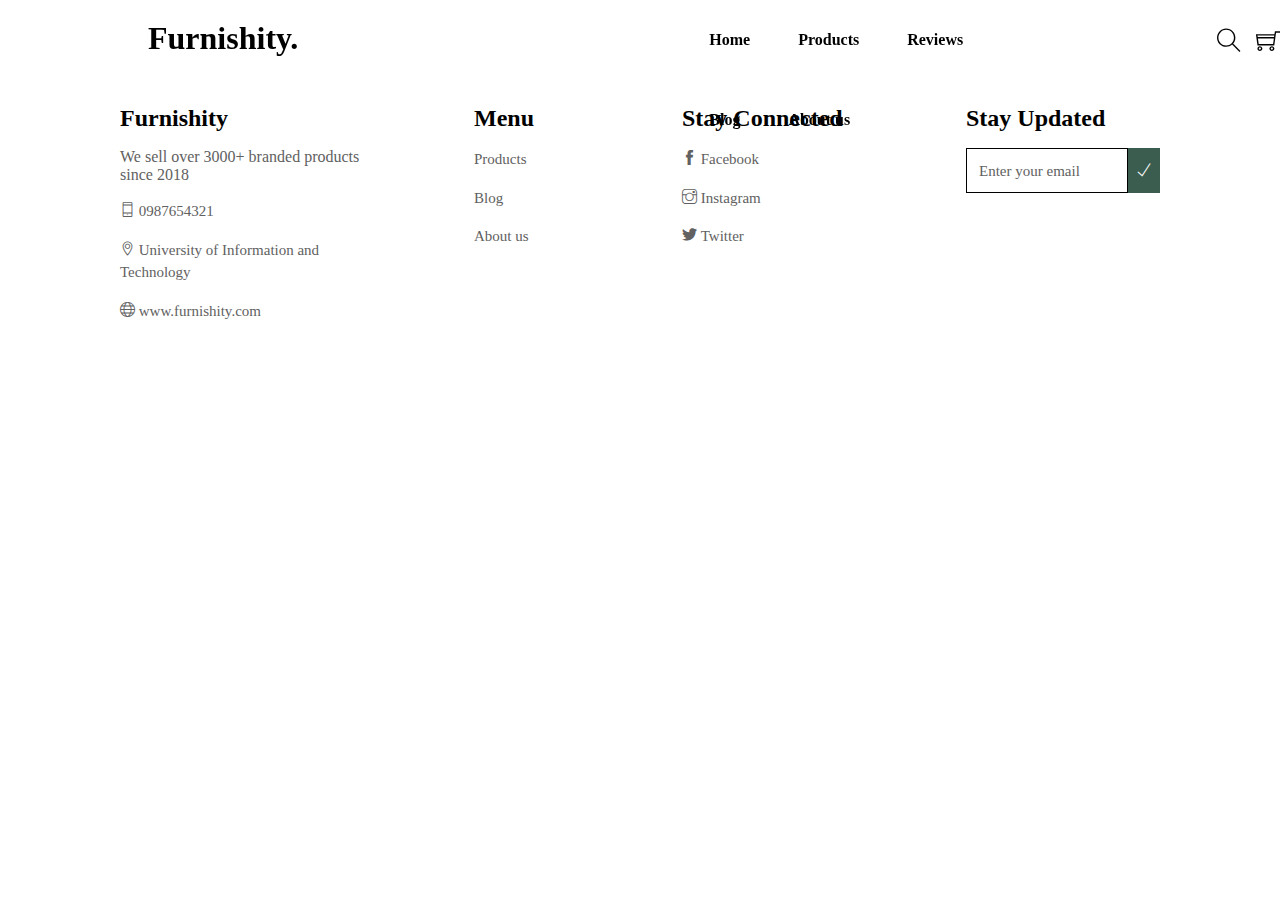
==== index.html @ e51a415f "init" ====
<!DOCTYPE html>
<html lang="en">
<head>
    <meta charset="UTF-8">
    <meta name="viewport" content="width=device-width, initial-scale=1.0">
    <link rel="stylesheet" href="style.css">
    <script src="./js/script.js"></script>
    <script src="./js/components.js"></script>
    <link rel="stylesheet" href="./assets/fonts/themify-icons/themify-icons.css">
    <title>IE104</title>
</head>
<body>  
    <script>addHeader()</script>
    <!-- <header>
        <div class="header-web">
            <h2 class="logo">Furnishity.</h2>
            <div class="navigation">
                <ul class="navigation-list">
                    <li id="home" onclick="CheckSectionDisplay(0)"><a href="#" >Home</a></li>
                    <li id="products" onclick="CheckSectionDisplay(1)"><a href="#">Products</a></li>
                    <li id="reviews" onclick="CheckSectionDisplay(2)"><a href="#" >Reviews</a></li>
                    <li id="blog" onclick="CheckSectionDisplay()"><a href="#" >Blog</a></li>
                    <li id="about us" onclick="CheckSectionDisplay(3)"><a href="#">About us</a></li>
                </ul>
            </div>
            <div class="button-search">
                <i class="button ti-search"></i>
            </div>
            <div class="button-cart">
                <i class="button ti-shopping-cart" id = "cart" onclick="CheckSectionDisplay(4)"></i>
            </div>
        </div>
    </header> -->

    <main>
        <section id="home-page">
            
        </section>

        <section id="products-page">
            <div class="background-img">
                <img src="./assets/Furniture_Photos/Background_Photos/Bedroom_Screen/Main_Photo/Bed.webp" alt="Bedroom">
            </div>
    
            <div class="lable">
                <p class="lable-text">CATEGORY</p>
                <div class="lable-source">
                    <a href="">BEDROOM</a>
                    <a href=""></a>
                </div>
                <div class="lable-sort-by">
                    <div class="lable-sort-by-title">
                        <p>Sort by:</p>
                    </div>
                    <ul>
                        <li>
                            <a href="">
                                Name: A-Z
                                <i class="ti-angle-down"></i>
                            </a>
                            <ul class="lable-subnav">
                                <li><a href="">Best Seller</a></li>
                                <li><a href="">Price: Low-High</a></li>
                                <li><a href="">Price: High-Low</a></li>
                            </ul>
                        </li>
                    </ul>
                </div>
            </div>
    
            <div class="product">
                <div class="vertical-navigation">
                    <ul id="product-category">
                        <li>
                            <a href="">
                                BEDROOM
                                <i class="ti-angle-down"></i>
                            </a>
                            <ul class="vertical-subnav">
                                <li><a href="">Beds</a></li>
                                <li><a href="">Nightstands & Dressers</a></li>
                                <li><a href="">Accent Tables</a></li>
                                <li><a href="">Chairs</a></li>
                                <li><a href="">Benches & Ottomans</a></li>
                            </ul>
                        </li>
                        <li>
                            <a href="">
                                LIVING ROOM
                                <i class="ti-angle-down"></i>
                            </a>
                            <ul class="vertical-subnav">
                                <li><a href="">Sofas</a></li>
                                <li><a href="">Sectionals</a></li>
                                <li><a href="">Accent Tables </a></li>
                                <li><a href="">Chairs</a></li>
                                <li><a href="">Benches & Ottomans</a></li>
                                <li><a href="">Offices</a></li>
                            </ul>
                        </li>
                        <li><a href="">DINING</a></li>
                    </ul>
                </div>
                
                <div class="product-bed">
                    <div class="product-1">
                        <img src="./assets/Furniture_Photos/Products_Photos/P0007/1.webp" alt="The Eldridge Bed" class="product-img">
                        <div class="product-intro">
                            <p class="product-name">The Eldridge Bed</p>
                            <p class="product-cost">$3,885</p>
                        </div>
                    </div>
                    <div class="product-1">
                        <img src="./assets/Furniture_Photos/Products_Photos/P0008/1.webp" alt="The Essex Bed" class="product-img">
                        <div class="product-intro">
                            <p class="product-name">The Essex Bed</p>
                            <p class="product-cost">$3,885</p>
                        </div>
                    </div>
                    <div class="product-1">
                        <img src="./assets/Furniture_Photos/Products_Photos/P0009/1.webp" alt="The Kent Bed" class="product-img">
                        <div class="product-intro">
                            <p class="product-name">The Kent Bed</p>
                            <p class="product-cost">$3,885</p>
                        </div>
                    </div>
    
                    <div class="product-1">
                        <img src="./assets/Furniture_Photos/Products_Photos/P0010/1.webp" alt="The Smith Bed" class="product-img">
                        <div class="product-intro">
                            <p class="product-name">The Smith Bed</p>
                            <p class="product-cost">$3,885</p>
                        </div>
                    </div>
                    <div class="product-1">
                        <img src="./assets/Furniture_Photos/Products_Photos/P0011/1.webp" alt="The Thompson Canopy Bed" class="product-img">
                        <div class="product-intro">
                            <p class="product-name">The Thompson Canopy Bed</p>
                            <p class="product-cost">$3,885</p>
                        </div>
                    </div>
                    <div class="product-1">
                        <img src="./assets/Furniture_Photos/Products_Photos/P0012/1.webp" alt="The Wythe Bed" class="product-img">
                        <div class="product-intro">
                            <p class="product-name">The Wythe Bed</p>
                            <p class="product-cost">$3,885</p>
                        </div>
                    </div>
                </div>
            </div>
    
            <div class="sample">
                <p class="sample-text">Get Inspired</p>
            </div>
            <div class="sample-bedroom">
                <img src="./assets/Furniture_Photos/Background_Photos/Bedroom_Screen/Inspired/1.webp" alt="Sample 1" class="sample-img1">
                <img src="./assets/Furniture_Photos/Background_Photos/Bedroom_Screen/Inspired/2.webp" alt="Sample 2" class="sample-img2">
                <img src="./assets/Furniture_Photos/Background_Photos/Bedroom_Screen/Inspired/3.webp" alt="Sample 3" class="sample-img3">
            </div>
        </section>

        <section id="product-detail-page">
            <div class="product-detail">
                <!-- <img class="back-icon" alt="" src="./assets/fonts/themify-icons/themify-icons.css/"/> -->
                <i class="ti-arrow-left"></i>
                <div class="breadcrumbs">
                  <div class="chair">Chair</div>
                  <div class="slash">/</div>
                  <div class="meryl-lounge-chair">Meryl Lounge Chair</div>
                </div>
                <b class="meryl-lounge-chair1">Meryl Lounge Chair</b>
                <div class="price">$149.99</div>
                <div class="ratings">
                  <!-- <img class="stars-icon" alt="" src="./public/stars.svg"/> -->
                    <i class="ti-star"></i>
                    <i class="ti-star"></i>
                    <i class="ti-star"></i>
                    <i class="ti-star"></i>

                  <div class="total-ratings">
                    <span>4.6 / 5.0</span>
                    <span class="span"> (556)</span>
                  </div>
                </div>
                <div class="product-image">
                  <!-- <div class="product-image-child"></div>
                  <div class="product-image-item"></div> -->
                  <img
                    class="big-image"
                    alt=""
                    src="./assets/Furniture_Photos/Products_Photos/P0019/5.webp"/>
                </div>
                
                <div class="detail-image">
                    <div class="img1">
                        <img class="img-child" src="./assets/Furniture_Photos/Products_Photos/P0019/1.webp" alt="">
                    </div>
                    <div class="img2">
                        <img class="img-child" src="./assets/Furniture_Photos/Products_Photos/P0019/2.webp" alt="">
                    </div>
                    <div class="img3">
                        <img class="img-child" src="./assets/Furniture_Photos/Products_Photos/P0019/3.webp" alt="">
                    </div>
                    <div class="img4">
                        <img class="img-child" src="./assets/Furniture_Photos/Products_Photos/P0019/4.webp" alt="">
                    </div>
                    <div class="img5">
                        <img class="img-child" src="./assets/Furniture_Photos/Products_Photos/P0019/4.webp" alt="">
                    </div>
                </div>

                <div class="preview">
                  <div class="picture-preview">
                    <span class="span1">/ </span>
                    <span class="span2">05</span>
                  </div>
                  <b class="b">01</b>
                </div>
                <div class="arrows">
                  <i class="ti-angle-left"></i>
          
                  <i class="ti-angle-right"></i>
                </div>
                <div class="the-gently-curved">
                  The gently curved lines accentuated by sewn details are kind to your
                  body and pleasant to look at. Also, there’s a tilt and height-adjusting
                  mechanism that’s built to outlast years of ups and downs.
                </div>
                <!-- <img
                  class="color-selection-icon"
                  alt=""
                  src="./public/color-selection.svg"/> -->
                <div class="quantity">
                  <i class="ti-minus"></i>
                  <div class="product-quantity">1</div>
                  <i class="ti-plus"></i>
                </div>
          
                <button class="button"  onclick="addtocart(this)">
                  <div class="addtocart">Add to Cart</div>
                </button>
          
                <div class="free-3-5-day">
                  <p class="sentence">Free 3-5 day shipping • Tool-free assembly • 30-day trial</p>

                  <div class="content">
                    <i class="ti-heart"></i> Add to wishlist 
                    <i class="ti-reload"></i> Add to Compare 
                    <div class="share">Share Product: 
                        <i class="ti-share"></i>
                        <i class="ti-twitter"></i>
                        <i class="ti-pinterest"></i>
                    </div>
                  </div>
                  <!-- <div class="detail-info">
                    <div class="warranty-highlights">
                        Warranty 
                        <br>
                        <br>
                        <br>
                        <br>
                        Highlights
                    </div>
                    <div class="info">
                        The product comes with a 12 month warranty against any manufacturing defects and <br> 
                        any other issues with the materials that have been used.
                    </div> -->
                </div>
                </div>

                

                <!-- <div class="product-thumbnails">
                  <div class="img1">
                    <div class="img1-child"></div>
                    <img class="img1-item" alt="" src="./assets/Furniture_Photos/Products_Photos/P0019/1.webp"/>
                  </div>

                  <div class="img2">
                    <div class="img3-child"></div>
                    <img class="img1-item" alt="" src="./assets/Furniture_Photos/Products_Photos/P0019/2.webp"/>
                  </div>
          
                  <div class="img3">
                    <div class="img3-child"></div>
                    <img class="img1-item" alt="" src="./assets/Furniture_Photos/Products_Photos/P0019/3.webp"/>
                  </div>
          
                  <div class="img4">
                    <div class="img3-child"></div>
                    <img class="img1-item" alt="" src="./assets/Furniture_Photos/Products_Photos/P0019/4.webp"/>
                  </div>
          
                  <div class="img5">
                    <div class="img3-child"></div>
                    <img
                      class="langfjaell-office-chair-with-a-icon"
                      alt=""
                      src="./assets/Furniture_Photos/Products_Photos/P0019/2.webp"/>
                  </div>
                </div> -->
              </div>
        </section>

        <section id="about-us-page">
            <div class="about-us-heading">
                <h1>
                    Inspiration Delivered
                </h1>
            </div>

            <div class="about-us-info">
                <p>
                    At Furnishity., we blend our love for classic, vintage, and classic styles with our passion for outstanding design. Our look exudes <br>
                    the essence of classic and retro, infusing a sense of  freshness into the nostalgia of bygone eras. Our designs marry classic <br>
                    influences with  beautiful lines, showcasing admiration for classic style. We adore spaces that embody <br>
                    timeless perfection and draw inspiration from the past - an era filled with individuality. We <br>
                    believe home should be a classic haven - a warm welcome, your favorite place to <br>
                    retreat, gather, and live to the fullest every day. <br>
                </p>
            </div>

            <div class="about-us-image">
                <img class="abs" src="./assets/Furniture_Photos/Background_Photos/Livingroom_Screen/Inspired/2.webp" alt="">
            </div>

            <div class="guarantee">
                <p><b>We guarantee product quality</b></p>
            </div>

            <div class="about-us-number">
                <div class="experience">
                    <div class="number">
                        <b>20+</b>
                    </div>
                    <p class="word">Your experience</p>
                </div>
                <div class="happy-client">
                    <div class="number">
                        <b>2101</b>
                    </div>
                    <p class="word">Happy client</p>
                </div>
                <div class="product-saled">
                    <div class="number">
                        <b>3000+</b>
                    </div>
                    <p class="word">Product saled</p>
                </div>
            </div>

            <div class="about-us-archive">
                <div class="other-info">
                    <i class="ti-cup"></i>
                    <div class="archive-word">
                        <p class="big-word">High quality</p>
                        <p class="small-word">Crafted from top materials</p>
                    </div>
                </div>
                <div class="other-info">
                    <i class="ti-check"></i>
                    <div class="archive-word">
                        <p class="big-word">Warranty protection</p>
                        <p class="small-word">Over 2 years</p>
                    </div>
                </div>
                <div class="other-info">
                    <i class="ti-truck"></i>
                    <div class="archive-word">
                        <p class="big-word">Free shipping</p>
                        <p class="small-word">Order over 150$</p>
                    </div>
                </div>
                <div class="other-info">
                    <i class="ti-headphone-alt"></i>
                    <div class="archive-word">
                        <p class="big-word">24/7 Support</p>
                        <p class="small-word">Dedicated support</p>
                    </div>
                </div>
            </div>

            <div class="leading-team">
                <div class="introduce">
                    <p><b>Meet our leading and strong team</b></p>
                </div>
            </div>

            <div class="members1">
                <div class="members-info">
                    <img class="members-image" src="./assets/Furniture_Photos/Products_Photos/P0001/1.webp" alt="">
                    <p class="members-name">Cristiano Ronaldo</p>
                    <p class="position">Goat</p>
                </div>
                <div class="members-info">
                    <img class="members-image" src="./assets/Furniture_Photos/Products_Photos/P0001/1.webp" alt="">
                    <p class="members-name">Lionel Messi</p>
                    <p class="position">Founder & CEO</p>
                </div>
                <div class="members-info">
                    <img class="members-image" src="./assets/Furniture_Photos/Products_Photos/P0001/1.webp" alt="">
                    <p class="members-name">Zlatan Ibrahimovic</p>
                    <p class="position">Founder & CEO</p>
                </div>
            </div>

            <div class="members2">
                <div class="members-info">
                    <img class="members-image" src="./assets/Furniture_Photos/Products_Photos/P0001/1.webp" alt="">
                    <p class="members-name">Paul Pogba</p>
                    <p class="position">Founder & CEO</p>
                </div>
                <div class="members-info">
                    <img class="members-image" src="./assets/Furniture_Photos/Products_Photos/P0001/1.webp" alt="">
                    <p class="members-name">Kevin De Bruyne</p>
                    <p class="position">Founder & CEO</p>
                </div>
                <div class="members-info">
                    <img class="members-image" src="./assets/Furniture_Photos/Products_Photos/P0001/1.webp" alt="">
                    <p class="members-name">Kylian Mbappe</p>
                    <p class="position">Founder & CEO</p>
                </div>
            </div>

        </section>

        <section id="cart-page">
            <div class="cart-content">
                <div class="cart-title">Cart Items</div>

                <div class="cart-products">
                        <!-- <div class="cart-headings">
                            <div class="product-detail-heading">Product</div>
                            <div class="product-total-headings">
                                <div class="product-price-heading">Price</div>
                                <div class="product-quantity-heading">Quantity</div>
                                <div class="product-total-heading">Total</div>
                            </div>
                        </div> -->

                        <!-- item 1 -->
                        <!-- <div class="cart-product">
                            <div class="product-detail">
                                <img src="./img/0000_00532_b.jpg" alt="" class="product-image">
                                <div>
                                    <p class="product-name">The Vestry Tables</p>
                                    <p class="product-status">Remove</p>
                                </div>
                            </div>

                            <div class="product-total">
                                <div class="product-price">$1775</div>
                                <div class="product-quantity">1</div>
                                <div class="product-total-price">$1775</div>
                            </div>
                        </div> -->

                        <!-- item 2 -->
                        <!-- <div class="cart-product">
                            <div class="product-detail">
                                <img src="./img/0006_06797_b.jpg" alt="" class="product-image">
                                <div>
                                    <p class="product-name">The Vestry Tables</p>
                                    <p class="product-status">Remove</p>
                                </div>
                            </div>

                            <div class="product-total">
                                <div class="product-price">$2109</div>
                                <div class="product-quantity">4</div>
                                <div class="product-total-price">$2109</div>
                            </div>
                        </div> -->

                        <!-- item 3 -->
                        <!-- <div class="cart-product">
                            <div class="product-detail">
                                <img src="./img/AQUA1_43502_checkin_2020-10-23-8-52NVGEHEXUkc.jpg" alt="" class="product-image">
                                <div>
                                    <p class="product-name">The Vestry Tables</p>
                                    <p class="product-status">Remove</p>
                                </div>
                            </div>

                            <div class="product-total">
                                <div class="product-price">$2222</div>
                                <div class="product-quantity">2</div>
                                <div class="product-total-price">$2222</div>
                            </div>
                        </div> -->

                    <!-- <div class="cart-sub-total">
                        <div class="sub-total">
                            <div class="sub-total-title">Sub-total</div>
                            <div class="sub-total-price">$1775</div>
                            <div class="sub-total-note">Tax and shipping will be calculated later</div>
                        </div>

                        <div class="check-out-button" >
                            <button onclick="CheckSectionDisplay(5)"><span></span>Check-out</button>
                        </div>
                    </div> -->
                </div>
            </div>
        </section>

        <section id="billing-detail-page">
            <div class="billing-detail-content">
                <div class="billing-detail-title">Billing Details</div> 
                <div class="shipment">
                    <div class="customer-information">
                        <div class="info-textfield info-first-name">
                            <label>First name: </label><br>
                            <input type="text"><br>
                        </div>
                        
                        <div class="info-textfield info-last-name">
                            <label>Last name:</label><br>
                            <input type="text"><br>
                        </div>

                        <div class="info-textfield info-address">
                            <label>Street Address:</label><br>
                            <input type="text"><br>
                        </div>

                        <div class="info-textfield info-apartment">
                            <label>Apartment:</label><br>
                            <input type="text"><br>
                        </div>

                        <div class="info-textfield info-city">
                            <label>Town/City:</label><br>
                            <input type="text"><br>
                        </div>

                        <div class="info-textfield info-phone-number">
                            <label>Phone Number:</label><br>
                            <input required="" type="text" id="numbers" name="text" autocomplete="off" class = "input" oninput="onPhoneNumberInput()"><br>
                            <span id="numbers-message"></span>
                        </div>

                        <div class="info-textfield info-email">
                            <label>Email:</label><br>
                            <input required="" type="text" id="email" name="text" autocomplete="off" class = "input" oninput="onEmailInput()"><br>
                            <span id="email-message"></span>
                        </div>

                        <div class="save-info-checkbox">
                            <input type="checkbox">
                            <label>Save this information for faster check-out next time</label><br>
                        </div>
                    </div>

                    <div class="shipment-information">
                        <div class="shipment-products">
                            <div class="shipment-product">
                                <img src="./img/0000_00532_b.jpg" alt="" class="shipment-product-image">
                                <p class="shipment-product-name">The Vestry Tables</p>
                                <div class="shipment-product-price">$1775</div>
                            </div>
                        </div>

                        <div class="shipment-price">
                            <div class="shipment-subtotal">
                                <div class="shipment-title shipment-subtotal-title">Subtotal:</div>
                                <div class="shipment-price shipment-subtotal-price">$1775</div>
                            </div>

                            <div class="shipment-shipping">
                                <div class="shipment-title shipment-subtotal-title">Shipping:</div>
                                <div class="shipment-price shipment-subtotal-price">Free</div>
                            </div>

                            <div class="shipment-total">
                                <div class="shipment-title shipment-subtotal-title">Total:</div>
                                <div class="shipment-price shipment-subtotal-price">$1775</div>
                            </div>
                        </div>

                        <div class="payment-methods">
                            <input type="radio" name="payment" style="margin-right: 10px;">
                            <label>Bank</label><br>
                            
                            <input type="radio" name="payment" style="margin-right: 10px;">
                            <label>Cash on delivery</label><br>
                        </div>

                        <div class="voucher">
                            <input type="text" placeholder="Coupon Code" class="voucher-input">
                            <div class="voucher-button">
                                <button>Apply Coupon</button>
                            </div>
                        </div>

                        <div class="place-order-button">
                            <button>Place order</button>
                        </div>

                        <div class="back-to-cart-button">
                            <button>Apply Coupon</button>
                        </div>
                    </div>
                </div>  
            </div>
        </section>
    </main>

    <section id="shop-all">
        <div class="background-image">
            <img src="./assets/Furniture_Photos/Background_Photos/All_Product/Main_Photo/Product.png" alt="Backround image">
        </div>

        <div class="cate-product">
            <div class="cate-prd">
                <img src="./assets/Furniture_Photos/Background_Photos/All_Product/Main_Photo/livingroom.png" alt="Living room" class="wall-img">
                <div class="cate-product-title">
                    <h3 class="cate-name">Living Room</h3>
                    <p class="button-shop">Shop Sofas</p>
                </div>
            </div>

            <div class="cate-prd">
                <img src="./assets/Furniture_Photos/Background_Photos/All_Product/Main_Photo/bedroom.png" alt="Bedroom" class="wall-img">
                <div class="cate-product-title">
                    <h3 class="cate-name">Bedroom</h3>
                    <p class="button-shop">Shop Beds</p>
                </div>
            </div>

            <div class="cate-prd">
                <img src="./assets/Furniture_Photos/Background_Photos/All_Product/Main_Photo/dining.png" alt="Dining room" class="wall-img">
                <div class="cate-product-title">
                    <h3 class="cate-name">Dining Room</h3>
                    <p class="button-shop">Shop Dining</p>
                </div>
            </div>
        </div>
    </section>

    
    <script>addFooter()</script>
    <!-- <footer>
        <div class="footer-web">
            <div class="footer-row">
                <div class="footer-part a">
                    <h2>Furnishity</h2>
                    <p>We sell over 3000+ branded products since 2018</p>
                    <ul class="footer-a">
                        <li>
                            <a href="">
                                <i class="ti-mobile"></i>
                                0987654321
                            </a>
                        </li>
                        <li>
                            <a href="">
                                <i class="ti-location-pin"></i>
                                University of Information and Technology
                            </a>
                        </li>
                        <li>
                            <a href="">
                                <i class="ti-world"></i>
                                www.furnishity.com
                            </a>
                        </li>
                    </ul>
                </div>
    
                <div class="footer-part b">
                    <h2>Menu</h2>
                    <ul class="footer-b">
                        <li>
                            <a href="">
                                Products
                            </a>
                        </li>
                        <li>
                            <a href="">
                                Blog
                            </a>
                        </li>
                        <li>
                            <a href="">
                                About us
                            </a>
                        </li>
                    </ul>
                </div>
    
                <div class="footer-part c">
                    <h2>Stay Connected</h2>
                    <ul class="footer-a">
                        <li>
                            <a href="">
                                <i class="ti-facebook"></i>
                                Facebook
                            </a>
                        </li>
                        <li>
                            <a href="">
                                <i class="ti-instagram"></i>
                                Instagram
                            </a>
                        </li>
                        <li>
                            <a href="">
                                <i class="ti-twitter-alt"></i>
                                Twitter
                            </a>
                        </li>
                    </ul>
                </div>
    
                <div class="footer-part d">
                    <h2>Stay Updated</h2>
                    <ul>
                        <li>
                            <a href="">Enter your email</a>
                        </li>
                        <i class="ti-check"></i>
                    </ul>
                </div>
            </div>
        </div>
    </footer> -->
</body>
</html>
---- style.css ----
/* reset CSS */
*{
    padding: 0;
    margin: 0;
    box-sizing: border-box;
}

/* Start: Header */
.header-web {
    width: 100%;
    height: 81px;
    position: fixed;
    top: 0;
    left: 0;
    right: 0;
    z-index: 1;
    background-color: rgba(255, 255, 255, 0.55);
    display: flex;
}

.logo {
    font-size: 32px;
    line-height: 39px;
    padding: 19px 0 0 148px;;
    font-family: inter;
}

.navigation-list {
    display: inline-block;
    padding-left: 411px;
}

.navigation-list > li {
    display: inline-block;
}

.navigation-list li {
    position: relative;
    margin: 31px 44px 31px 0; 
}

.navigation-list li a {
    text-decoration: none;
    font-size: 16px;
    line-height: 16px;
    color: #000;
    font-family: inter;
    font-weight: bolder;
}

.navigation-list li a::after {
    content: "";
    position: absolute;
    background-color: #F9BF29;
    height: 4px;
    width: 0;
    left: 0;
    bottom: -10px;
    transition: 0.5s;
}
.navigation-list li a:hover::after{
    width: 100%;
}
.navigation-list li:hover a{
    color: #231010;
}

.button {
    font-weight: bolder;
    font-size: 24px;
}

.button.ti-search {
    margin-left: 134px;
    line-height: 81px;
    cursor: pointer;
}

.button.ti-shopping-cart {
    margin-left: 15px;
    line-height: 81px;
    cursor: pointer;
}

.header .button:hover {
    cursor: pointer;
}

/* End: Header */

/* Start: Product page */
.background-img  img {
    width: 100%;
    height: 737px;
}

.lable {
    padding-left: 177px;
    padding-right:178px;
    display: flex;
}

.lable .lable-text {
    font-weight: bold;
    padding: 45px 0 33px 0;
    line-height: 34px;
    color: black;
    font-size: 28px;
}

.lable .lable-source {
    padding: 45px 0 33px 196px;
}

.lable .lable-source > a {
    font-weight: bold;
    line-height: 34px;
    color: black;
    font-size: 28px;
    text-decoration: none;
}
    
.lable-sort-by {
    display: inline-flex;
}

.lable .lable-sort-by {
    padding-top: 45px;
    padding-bottom: 33px;
    padding-left: 418px;
}

.lable-sort-by .lable-sort-by-title > p {
    font-size: 20px;
    color: black;
    line-height: 24px;
    width: 79px;
    padding-top: 5px;
}

.lable-sort-by .ti-angle-down {
    padding-left: 39px;
}

.lable-sort-by > ul {
    list-style-type: none;
    margin: 0;
    background-color: white;
}

.lable-sort-by > ul > li {
    border: 1px solid #555;
    width: 188px;
    height: 38px;
}

.lable-sort-by > ul > li > a {
    display: block;
    font-size: 20px;
    line-height: 38px;
    text-decoration: none;
    padding-left: 12px;
    color: black;
}

.lable-subnav {
    list-style-type: none;
    background-color: #f4f4f4;
    position: absolute;
    width: 188px;
    display: none;
}

.lable-sort-by li:hover .lable-subnav {
    display: block;
}

.lable-subnav li:hover a {
    color: #000;
    background-color: #ccc;
}

.lable-subnav li a{
    display: block;
}

.lable-subnav a {
    color: #000;
    text-decoration: none;
    font-size: 20px;
    line-height: 24px;
    padding-left: 12px;
}

.product {
    display: flex;
    padding-left: 177px;
}

#product-category {
    list-style-type: none;
    margin: 0;
    padding: 0;
    background-color: white;
    width: 318px;
}

#product-category > li {
    border-bottom: 1px solid #555;
}

#product-category > li > a {
    display: block;
    font-size: 28px;
    height: 60px;
    line-height: 60px;
    text-decoration: none;
    padding-left: 24px;
    color: black;
}

#product-category .ti-angle-down {
    float: right;
    padding-right: 22px;
    line-height: 60px;
}

.product-bed {
    padding-left: 30px;
}

.product-1 {
    float: left;
    padding: 0 5px 0 5px;
}

.product-img {
    width: 269px;
    height: 175px;
}

.product-intro {
    text-align: center;
}

.product-name {
    font-size: 18px;
    line-height: 22px;
    padding: 6px 0 6px, 0;
}

.product-cost {
    font-size: 18px;
    line-height: 22px;
    font-weight: bold;
}

.vertical-subnav {
    background-color: #f4f4f4;
    list-style-type: none;
    background-color: #f4f4f4;
    position: relative;
    width: 318px;
    border-top: 1px solid #555;
    border-right: 1px solid #555;
    border-left: 1px solid #555;
    display: none;
}

.vertical-subnav > li > a {
    display: block;
}

.vertical-subnav a {
    font-size: 23px;
    color: #000;
    text-decoration: none;
    line-height: 50px;
    padding-left: 60px;
}

#product-category li:hover .vertical-subnav {
    display: block;
}

.vertical-subnav li:hover a {
    color: #000;
    background-color: #ccc;
}

.sample-text {
    font-size: 34px;
    line-height: 39px;
    font-family: Ruluko;
    padding: 79px 0 28px 0;
    text-align: center;
}   

.sample-bedroom {
    display: inline-flex;
}

.sample-img1, .sample-img2,  .sample-img3 {
    width: 33.30%;
    height: 100%;
}
/* End: Product page */

/* Start: Cart page */
#cart-page {
    height: 100%;
    background-color: white;
    margin-bottom: 20px;
}

#cart-page .cart-title{
    font-size: 48px;
    text-align: center;
    padding: 75px 0px;
}

#cart-page .cart-products{
    margin: 0 16%;
}

#cart-page .cart-products .cart-headings{
    display: flex;
    flex-direction: row;
    padding-bottom: 20px;
    font-size: 24px;
    border-bottom-style: solid;
    border-width: 2px;
}

#cart-page .cart-headings .product-detail-heading{
    width: 60%;
}

#cart-page .cart-headings .product-total-headings{
    display: flex;
    flex-direction: row;
}

#cart-page .product-total-headings .product-price-heading,
#cart-page .product-total-headings .product-quantity-heading,
#cart-page .product-total-headings .product-total-heading{
    width: 120px;
    text-align: center;
}

#cart-page .cart-products .cart-product{
    display: flex;
    flex-direction: row;
    padding: 32px 0;
    border-bottom-style: solid;
    border-width: 1px;
}

#cart-page .cart-product .product-detail{
    width: 60%;
    display: flex;
    flex-direction: row;
}

#cart-page .cart-product .product-image{
    height: 80px;
    width: 120px;
    border-radius: 12px;
    margin-right: 20px;
}

#cart-page .cart-product .product-name{
    font-size: 24px;
    font-weight: bold;
    padding-bottom: 12px;
}

#cart-page .cart-product .product-status{
    font-size: 16px;
    text-decoration: underline;
    color: #2c5c42;
}

#cart-page .cart-product .product-total{
    display: flex;
    flex-direction: row;
}

#cart-page .product-total .product-price,
#cart-page .product-total .product-quantity,
#cart-page .product-total .product-total-price{
    width: 120px;
    margin: auto 0px;
    text-align: center;
}

#cart-page .cart-products .cart-sub-total{
    margin-top: 40px;
    margin-left: 60%;
    display: flex;
    flex-direction: row;
}

#cart-page .cart-sub-total .sub-total-title, 
#cart-page .cart-sub-total .sub-total-price{
    display: inline-block;
    flex-direction: row;
    padding-right: 80px;
    padding-bottom: 20px;
    font-weight: 600;
}

#cart-page .cart-sub-total .sub-total-note{
    font-style: italic;
    width: 140px;
    opacity: 0.4;
}
#cart-page .cart-sub-total .check-out-button {
    position: relative;
    display: inline-block;
}
#cart-page .cart-sub-total .check-out-button button{
    
    width: 180px;
    padding: 15px 0;
    text-align: center;
    margin: 20px 10px;
    background: transparent;
    font-weight: 800;
    border-radius: 25px;
    border: 2px solid #9ccf93;
    cursor: pointer;
    position: relative;
    overflow: hidden ;
    z-index: 0;
}
#cart-page .cart-sub-total .check-out-button button span{
    background: #9ccf93 ;
    height: 100%;
    width: 0;
    border-radius: 25px;
    position: absolute;
    left: 0;
    bottom: 0;
    z-index: -1;
    transition: 0.3s;
}
#cart-page .cart-sub-total .check-out-button button:hover span{
    width: 100%;
}
#cart-page .cart-sub-total .check-out-button button:hover {
    border: 2px solid #fff;
}
/* End: Cart page */

/* Start: Billing detail page */
#billing-detail-page {
    height: 100%;
    background-color: white;
    margin-bottom: 20px;
}

#billing-detail-page .billing-detail-title{
    font-size: 48px;
    text-align: center;
    padding: 75px 0px;
}

#billing-detail-page .shipment{
    height: 100%;
    margin: 0 16%;
    display: flex;
}

#billing-detail-page .customer-information{
    width: 50%;
}

#billing-detail-page .customer-information .info-textfield{
    margin-bottom: 20px;
}

#billing-detail-page .customer-information .info-textfield label{
    color: #000;
    opacity: 0.5;
}

#billing-detail-page .customer-information .info-textfield input{
    width: 100%;
    background-color: #f5f5f5;
    height: 32px;
    margin-top: 4px;
}

#billing-detail-page .customer-information .save-info-checkbox{
    height: 40px;
}

#billing-detail-page .customer-information .save-info-checkbox input{
    margin-right: 10px;
}

#billing-detail-page .customer-information .save-info-checkbox label{
    margin: auto 0;
}

#billing-detail-page .shipment-information{
    width: 50%;
    display: inline-block;
    margin-left: 200px;
}

#billing-detail-page .shipment-information .shipment-products{

}

#billing-detail-page .shipment-information .shipment-product{
    display: flex;
    flex-direction: row;
    padding: 20px 0;
    /* border-bottom-style: solid;
    border-width: 1px; */
}

#billing-detail-page .shipment-product .shipment-product-image{
    margin-right: 20px;
}

#billing-detail-page .shipment-product .shipment-product-name{
    margin: auto 0;
    width: 60%;
}

#billing-detail-page .shipment-product .shipment-product-price{
    width: 100%;
    text-align: right;
    margin: auto 0;
}

#billing-detail-page .shipment-product .shipment-product-image{
    height: 50px;
    border-radius: 12px;
}

#billing-detail-page .shipment-information .shipment-price{
    
}

#billing-detail-page .shipment-price .shipment-subtotal,
#billing-detail-page .shipment-price .shipment-shipping,
#billing-detail-page .shipment-price .shipment-total{
    display: flex;
    padding: 10px 0;
}

#billing-detail-page .shipment-price .shipment-shipping{
    border-top-style: solid;
    border-bottom-style: solid;
    border-width: 1px;
}

#billing-detail-page .shipment-price .shipment-title{
}

#billing-detail-page .shipment-price .shipment-price{
    width: 100%;
    text-align: right;
}

#billing-detail-page .shipment-information .payment-methods{
    margin-top: 20px;
}

#billing-detail-page .shipment-information .voucher{
    display: flex;
    width: 100%;
    margin-top: 20px;
}

#billing-detail-page .voucher .voucher-input{
    margin-right: 20px;
    border-radius: 12px;
    padding-left: 10px;
    width: 50%;
    font-size: 20px;
}

#billing-detail-page .voucher .voucher-button{
}

#billing-detail-page .voucher .voucher-button button{
    background-color: #93cfa4;
    padding: 8px 20px;
    font-weight: 800;
    border-radius: 12px;
    font-size: 16px;
    width: 100%;
}

#billing-detail-page .place-order-button button,
#billing-detail-page .back-to-cart-button button{
    width: 40%;
    background-color: #93cfa4;
    padding: 10px 16px;
    font-weight: 800;
    border-radius: 12px;
    margin-top: 24px;
}

/* End: Billing detail page */

/* Start: Shop all */
.cate-product {
    padding-left: 141px;
    padding-top: 56px;
}

.cate-prd {
    margin-right: 38px;
    display: inline-block;
    padding-bottom: 46px;
  }
  
.wall-img {
    width: 605px;
    height: 340px;
}

.cate-product-title {
    display: flex;
    justify-content: space-between;
    padding-top: 25px;
}

.cate-name {
    font-size: 26px;
    line-height: 56px;
}

.button-shop {
    font-size: 18px;
    line-height: 24px;
    padding: 16px 48px;
    border: 1px solid black;
    border-radius: 1cap;
}

.button-shop:hover {
    cursor: pointer;
    background-color: #FFE3DA;
}
/* End: Shop all */

/* Start: Product detail page */

#product-detail-page .ti-arrow-left {
    position: absolute;
    top: 118px;
    left: 100px;
    width: 24px;
    height: 24px;
    overflow: hidden;
  }
  
#product-detail-page .chair,
#product-detail-page .slash {
    position: relative;
}
  
#product-detail-page .chair {
    line-height: 16px;
    font-weight: 500;
    opacity: 0.4;
}
  
#product-detail-page .slash {
    font-weight: 100;
}
  
#product-detail-page .meryl-lounge-chair {
    position: relative;
    line-height: 16px;
    font-weight: 500;
    display: inline-block;
    width: 430px;
    flex-shrink: 0;
}
  
#product-detail-page .breadcrumbs {
    top: 179px;
    display: flex;
    flex-direction: row;
    align-items: center;
    justify-content: flex-start;
    gap: 8px;
    font-size: var(14px);
}
  
#product-detail-page .breadcrumbs,
#product-detail-page .price,
#product-detail-page .meryl-lounge-chair1 {
    position: absolute;
    left: 100px;
}
  
#product-detail-page .meryl-lounge-chair1 {
    top: 246px;
    font-size: 44px;
    line-height: 56px;
}
  
#product-detail-page .price {
    top: 344px;
    font-size: var(24px);
    letter-spacing: 0.15px;
    line-height: 32px;
    font-weight: 100;
    padding-top: 5px;
}
  
#product-detail-page .ti-star {
    position: relative;
    width: 16px;
    height: 14px;
    color: yellow;
}
  
#product-detail-page .span {
    color: var(#a2a3b1);
}

#product-detail-page .total-ratings {
    position: relative;
    line-height: 24px;
    padding-top: 5px;
}
  
#product-detail-page .ratings {
    position: absolute;
    top: 348px;
    left: 338px;
    display: flex;
    flex-direction: row;
    align-items: center;
    justify-content: flex-start;
    gap: 12px;
}
  
/* #product-detail-page .product-image-child {
    position: absolute;
    top: 322.19px;
    left: 532.52px;
    border-radius: 90px;
    background-color: #c4c4c4;
    filter: blur(124px);
    width: 105.6px;
    height: 245.12px;
    transform: rotate(80.16deg);
    transform-origin: 0 0;
    opacity: 0.3;
} */
  
#product-detail-page .product-image-item {
    position: absolute;
    top: 85px;
    left: 397.3px;
    background: linear-gradient(-89.74deg, #4b8785 54.17%, rgba(75, 135, 133, 0));
    width: 432.7px;
    height: 250px;
    opacity: 0.1;
}
  
#product-detail-page .product-image {
    position: absolute;
    top: 302px;
    left: 604px;
    width: 844px;
    height: 469.5px
}
  
#product-detail-page .span1 {
    font-weight: 100
}
  
#product-detail-page .span2 {
    font-weight: 500
}
  
#product-detail-page .picture-preview {
    top: 9px;
    left: 44px;
    letter-spacing: 0.15px;
    line-height: 32px;
}
  
#product-detail-page .b,
#product-detail-page .picture-preview,
#product-detail-page .preview {
    position: absolute;
}
  
#product-detail-page .b {
    top: 0;
    left: 0;
    font-size: var(32px);
    line-height: 44px;
    color: var(#17183b);
    padding-top: 2px;
}
  
#product-detail-page .preview {
    top: 155px;
    left: 1268px;
    width: 90px;
    height: 44px;
    font-size: var(24px);
    color: var(#a2a3b1)
}
#product-detail-page .ti-angle-right, 
#product-detail-page .ti-angle-right {
    position: relative;
    width: 24px;
    height: 24px;
    overflow: hidden;
    flex-shrink: 0;
}
  
#product-detail-page .arrows {
    position: absolute;
    top: 212px;
    left: 1248px;
    display: flex;
    flex-direction: row;
    align-items: flex-start;
    justify-content: flex-start;
    gap: 80px;
}
  
/* #product-detail-page .left-right-button {
    border: none;
    background-color: transparent;
} */
  
/* #product-detail-page .left-right-button:hover {
    background-color: gray;
} */
  
#product-detail-page .the-gently-curved {
    position: absolute;
    top: 422px;
    left: 100px;
    line-height: 24px;
    display: inline-block;
    width: 440px;
}
/* #product-detail-page .color-selection-icon {
    position: absolute;
    top: 542px;
    left: 100px;
    width: 132px;
    height: 28px;

} */
  
#product-detail-page .product-quantity {
    position: relative;
    letter-spacing: 0.02em;
    line-height: 24px;
    font-weight: 300;

}
  
#product-detail-page .quantity {
    position: absolute;
    top: 611px;
    left: 100px;
    border-radius: var(4px);
    border: 1px solid var(#a2a3b1);
    box-sizing: border-box;
    height: 52px;
    display: flex;
    flex-direction: row;
    align-items: center;
    justify-content: flex-start;
    padding: 16px;
    gap: 40px;
    font-size: 20px;
  
}

#product-detail-page .ti-minus,
#product-detail-page .ti-plus {
    position: relative;
    width: 20px;
    height: 20px;
    overflow: hidden;
    flex-shrink: 0;
  
}
  
/* #product-detail-page .plus-minus-button {
    border: none;
    background-color: transparent;
  
} */
  
/* #product-detail-page .plus-minus-button:hover {
    background-color: gray
  
} */
  
#product-detail-page .addtocart {
    position: relative;
    letter-spacing: 0.1px;
    line-height: 20px;
    font-weight: 500;
    border: none;
    background-color: transparent;
}
  
#product-detail-page .button {
    position: absolute;
    top: 611px;
    left: 305px;
    border-radius: var(4px);
    background-color: var(#3aa39f);
    height: 52px;
    display: flex;
    flex-direction: row;
    align-items: center;
    justify-content: center;
    padding: 18px 40px;
    box-sizing: border-box;
    gap: 16px;
    color: var(#fff);
}
  
#product-detail-page .button:hover {
    background-color: #36817f
}
  
#product-detail-page .free-3-5-day {
    position: absolute;
    top: 709px;
    left: 100px;
    line-height: 24px;
    display: inline-block;
    width: 466px;
}

#product-detail-page .sentence {
    padding-bottom: 100px;
}

#product-detail-page .content {
    position: absolute;
    display: flex;
}

#product-detail-page .ti-reload,
#product-detail-page .ti-heart {
    padding-right: 10px;
    padding-top: 3px;
}

#product-detail-page .ti-reload {
    padding-left: 24px;
}

#product-detail-page .share {
    padding-left: 24px;
}

#product-detail-page .ti-twitter {
    padding-left: 5px;
}

#product-detail-page .ti-printerest {
    padding-left: 5px;
}

#product-detail-page .detai-info {
    display: flex;
    position: absolute;
}

#product-detail-page .big-image {
    position: absolute;
    top: 0;
    left: 0;
    width: 844px;
    height: 461px;
    object-fit: cover;
    mix-blend-mode: darken;
    padding-bottom: 20px;
}

#product-detail-page .detail-image {
    top: 761px;
    left: 665px;
    width: 800px;
    position: relative;
    display: flex;
}
#product-detail-page .img4,
#product-detail-page .img3,
#product-detail-page .img2,
#product-detail-page .img1 {
    display: block;
    
}

#product-detail-page .img-child {
    height: 104px;
    width: 120px;
    margin: 10px 12PX;
    border: 1px solid #000;
}

#product-detail-page .product-detail {
    position: relative;
    background-color: var(#fff);
    width: 100%;
    height: 923px;
    overflow: hidden;
    text-align: left;
    font-size: var(16px);
    color: var(#17183b);
    font-family: var(Inter);
}
/* End: Product detail page */

/* Start: About us page */
#about-us-page .about-us-heading {
    text-align: center;
    font-size: 30px;
    padding-bottom: 20px;
    padding-top: 75px;
}

#about-us-page .about-us-info {
    text-align: center;
    font-size: 20px;
    font-style: italic;
    padding: 10px;
}

#about-us-page .about-us-image {
    text-align: center;
}

#about-us-page .abs {
    width: 100%;
    padding-bottom: 15px;
}

#about-us-page .guarantee {
    text-align: center;
    font-size: 45px;
    padding-bottom: 20px;
}

#about-us-page .about-us-number {
    text-align: center;
    display: flex;
    padding-left: 570px;
}

#about-us-page .experience {
    text-align: center;
    padding-right: 50px;
}

#about-us-page .happy-client {
    text-align: center;
    padding-right: 50px;
}

#about-us-page .product-saled {
    text-align: center;
}

#about-us-page .number {
    font-size: 25px;
    font-family: cursive;
    padding-bottom: 20px;
}

#about-us-page .word {
    font-size: 15px;
    font-family: Arial, Helvetica, sans-serif;
    opacity: 50%;
}

#about-us-page .about-us-archive {
    text-align: center;
    display: flex;
    padding-left: 160px;
    padding-top: 60px;
}

#about-us-page .ti-headphone-alt,
#about-us-page .ti-check,
#about-us-page .ti-truck,
#about-us-page .ti-cup {
    font-size: 50px;
    padding-right: 10px;
}

#about-us-page .archive-word {
    padding-top: 5px;
}
#about-us-page .big-word {
    font-size: 20px;
    font-family: Arial, Helvetica, sans-serif;
    padding-bottom: 5px;
}

#about-us-page .small-word {
    font-size: 15px;
    font-family: Arial, Helvetica, sans-serif;
    opacity: 50%;
}

#about-us-page .other-info {
    display: flex;
    padding-left: 50px;
    padding-right: 50px;
}

#about-us-page .introduce {
    text-align: center;
    font-size: 45px;
    padding-bottom: 20px;
    padding-top: 50px;
}

#about-us-page .members2,
#about-us-page .members1 {
    display: flex;
    text-align: center;
    padding-left: 125px;
}

#about-us-page .members-info {
    padding-left: 29px;
}

#about-us-page .members-image {
    height: 360px;
    width: 394px;
    padding-bottom: 20px;
    padding-top: 20px;
}

#about-us-page .members-name {
    font-size: 26px;
    font-family: Arial, Helvetica, sans-serif;
}

#about-us-page .position {
    font-size: 16px;
    opacity: 50%;
}
/* End: About us page */
/* Start: Footer */
.footer-web {
    width: 100%;
    height: 500px;
    padding: 105px 120px 0 120px;
    background-color: #ffffff;
}

.footer-part {
    float: left;
    width: 25%;
}

.footer-part li a {
    font-size: 15px;
    line-height: 22.5px;
    color: #616161;
    text-decoration: none;
}

.footer-part p {
    padding-top: 16px;
    color: #616161;
}

.footer-part li {
    padding-top: 16px;
}

.footer-part ul {
    list-style-type: none;
}

.footer-part.b {
    padding-left: 94px;
}

.footer-part.c {
    padding-left: 42px;
}

.footer-part.d {
    padding-left: 66px;
}

.footer-part.d .ti-check {
    float: right;
    color: #ffffff;
    background-color: #3B5D50;
    width: 48px;
    height: 45px;
    text-align: center;
    line-height: 45px;
}

.footer-part.d li {
    width: 242px;
    height: 45px;
    border: 1px solid #000;
    padding-top: 0;
}

.footer-part.d  li  a {
    line-height: 45px;
    padding-left: 12px;
}
.footer-part.d ul {
    display: flex;
    padding-top: 16px;
}

.footer-part.d .ti-check:hover {
    cursor: pointer;
}
/* End: Footer */
---- assets/fonts/themify-icons/themify-icons.css ----
@font-face {
	font-family: 'themify';
	src:url('fonts/themify.eot?-fvbane');
	src:url('fonts/themify.eot?#iefix-fvbane') format('embedded-opentype'),
		url('fonts/themify.woff?-fvbane') format('woff'),
		url('fonts/themify.ttf?-fvbane') format('truetype'),
		url('fonts/themify.svg?-fvbane#themify') format('svg');
	font-weight: normal;
	font-style: normal;
}

[class^="ti-"], [class*=" ti-"] {
	font-family: 'themify';
	speak: none;
	font-style: normal;
	font-weight: normal;
	font-variant: normal;
	text-transform: none;
	line-height: 1;

	/* Better Font Rendering =========== */
	-webkit-font-smoothing: antialiased;
	-moz-osx-font-smoothing: grayscale;
}

.ti-wand:before {
	content: "\e600";
}
.ti-volume:before {
	content: "\e601";
}
.ti-user:before {
	content: "\e602";
}
.ti-unlock:before {
	content: "\e603";
}
.ti-unlink:before {
	content: "\e604";
}
.ti-trash:before {
	content: "\e605";
}
.ti-thought:before {
	content: "\e606";
}
.ti-target:before {
	content: "\e607";
}
.ti-tag:before {
	content: "\e608";
}
.ti-tablet:before {
	content: "\e609";
}
.ti-star:before {
	content: "\e60a";
}
.ti-spray:before {
	content: "\e60b";
}
.ti-signal:before {
	content: "\e60c";
}
.ti-shopping-cart:before {
	content: "\e60d";
}
.ti-shopping-cart-full:before {
	content: "\e60e";
}
.ti-settings:before {
	content: "\e60f";
}
.ti-search:before {
	content: "\e610";
}
.ti-zoom-in:before {
	content: "\e611";
}
.ti-zoom-out:before {
	content: "\e612";
}
.ti-cut:before {
	content: "\e613";
}
.ti-ruler:before {
	content: "\e614";
}
.ti-ruler-pencil:before {
	content: "\e615";
}
.ti-ruler-alt:before {
	content: "\e616";
}
.ti-bookmark:before {
	content: "\e617";
}
.ti-bookmark-alt:before {
	content: "\e618";
}
.ti-reload:before {
	content: "\e619";
}
.ti-plus:before {
	content: "\e61a";
}
.ti-pin:before {
	content: "\e61b";
}
.ti-pencil:before {
	content: "\e61c";
}
.ti-pencil-alt:before {
	content: "\e61d";
}
.ti-paint-roller:before {
	content: "\e61e";
}
.ti-paint-bucket:before {
	content: "\e61f";
}
.ti-na:before {
	content: "\e620";
}
.ti-mobile:before {
	content: "\e621";
}
.ti-minus:before {
	content: "\e622";
}
.ti-medall:before {
	content: "\e623";
}
.ti-medall-alt:before {
	content: "\e624";
}
.ti-marker:before {
	content: "\e625";
}
.ti-marker-alt:before {
	content: "\e626";
}
.ti-arrow-up:before {
	content: "\e627";
}
.ti-arrow-right:before {
	content: "\e628";
}
.ti-arrow-left:before {
	content: "\e629";
}
.ti-arrow-down:before {
	content: "\e62a";
}
.ti-lock:before {
	content: "\e62b";
}
.ti-location-arrow:before {
	content: "\e62c";
}
.ti-link:before {
	content: "\e62d";
}
.ti-layout:before {
	content: "\e62e";
}
.ti-layers:before {
	content: "\e62f";
}
.ti-layers-alt:before {
	content: "\e630";
}
.ti-key:before {
	content: "\e631";
}
.ti-import:before {
	content: "\e632";
}
.ti-image:before {
	content: "\e633";
}
.ti-heart:before {
	content: "\e634";
}
.ti-heart-broken:before {
	content: "\e635";
}
.ti-hand-stop:before {
	content: "\e636";
}
.ti-hand-open:before {
	content: "\e637";
}
.ti-hand-drag:before {
	content: "\e638";
}
.ti-folder:before {
	content: "\e639";
}
.ti-flag:before {
	content: "\e63a";
}
.ti-flag-alt:before {
	content: "\e63b";
}
.ti-flag-alt-2:before {
	content: "\e63c";
}
.ti-eye:before {
	content: "\e63d";
}
.ti-export:before {
	content: "\e63e";
}
.ti-exchange-vertical:before {
	content: "\e63f";
}
.ti-desktop:before {
	content: "\e640";
}
.ti-cup:before {
	content: "\e641";
}
.ti-crown:before {
	content: "\e642";
}
.ti-comments:before {
	content: "\e643";
}
.ti-comment:before {
	content: "\e644";
}
.ti-comment-alt:before {
	content: "\e645";
}
.ti-close:before {
	content: "\e646";
}
.ti-clip:before {
	content: "\e647";
}
.ti-angle-up:before {
	content: "\e648";
}
.ti-angle-right:before {
	content: "\e649";
}
.ti-angle-left:before {
	content: "\e64a";
}
.ti-angle-down:before {
	content: "\e64b";
}
.ti-check:before {
	content: "\e64c";
}
.ti-check-box:before {
	content: "\e64d";
}
.ti-camera:before {
	content: "\e64e";
}
.ti-announcement:before {
	content: "\e64f";
}
.ti-brush:before {
	content: "\e650";
}
.ti-briefcase:before {
	content: "\e651";
}
.ti-bolt:before {
	content: "\e652";
}
.ti-bolt-alt:before {
	content: "\e653";
}
.ti-blackboard:before {
	content: "\e654";
}
.ti-bag:before {
	content: "\e655";
}
.ti-move:before {
	content: "\e656";
}
.ti-arrows-vertical:before {
	content: "\e657";
}
.ti-arrows-horizontal:before {
	content: "\e658";
}
.ti-fullscreen:before {
	content: "\e659";
}
.ti-arrow-top-right:before {
	content: "\e65a";
}
.ti-arrow-top-left:before {
	content: "\e65b";
}
.ti-arrow-circle-up:before {
	content: "\e65c";
}
.ti-arrow-circle-right:before {
	content: "\e65d";
}
.ti-arrow-circle-left:before {
	content: "\e65e";
}
.ti-arrow-circle-down:before {
	content: "\e65f";
}
.ti-angle-double-up:before {
	content: "\e660";
}
.ti-angle-double-right:before {
	content: "\e661";
}
.ti-angle-double-left:before {
	content: "\e662";
}
.ti-angle-double-down:before {
	content: "\e663";
}
.ti-zip:before {
	content: "\e664";
}
.ti-world:before {
	content: "\e665";
}
.ti-wheelchair:before {
	content: "\e666";
}
.ti-view-list:before {
	content: "\e667";
}
.ti-view-list-alt:before {
	content: "\e668";
}
.ti-view-grid:before {
	content: "\e669";
}
.ti-uppercase:before {
	content: "\e66a";
}
.ti-upload:before {
	content: "\e66b";
}
.ti-underline:before {
	content: "\e66c";
}
.ti-truck:before {
	content: "\e66d";
}
.ti-timer:before {
	content: "\e66e";
}
.ti-ticket:before {
	content: "\e66f";
}
.ti-thumb-up:before {
	content: "\e670";
}
.ti-thumb-down:before {
	content: "\e671";
}
.ti-text:before {
	content: "\e672";
}
.ti-stats-up:before {
	content: "\e673";
}
.ti-stats-down:before {
	content: "\e674";
}
.ti-split-v:before {
	content: "\e675";
}
.ti-split-h:before {
	content: "\e676";
}
.ti-smallcap:before {
	content: "\e677";
}
.ti-shine:before {
	content: "\e678";
}
.ti-shift-right:before {
	content: "\e679";
}
.ti-shift-left:before {
	content: "\e67a";
}
.ti-shield:before {
	content: "\e67b";
}
.ti-notepad:before {
	content: "\e67c";
}
.ti-server:before {
	content: "\e67d";
}
.ti-quote-right:before {
	content: "\e67e";
}
.ti-quote-left:before {
	content: "\e67f";
}
.ti-pulse:before {
	content: "\e680";
}
.ti-printer:before {
	content: "\e681";
}
.ti-power-off:before {
	content: "\e682";
}
.ti-plug:before {
	content: "\e683";
}
.ti-pie-chart:before {
	content: "\e684";
}
.ti-paragraph:before {
	content: "\e685";
}
.ti-panel:before {
	content: "\e686";
}
.ti-package:before {
	content: "\e687";
}
.ti-music:before {
	content: "\e688";
}
.ti-music-alt:before {
	content: "\e689";
}
.ti-mouse:before {
	content: "\e68a";
}
.ti-mouse-alt:before {
	content: "\e68b";
}
.ti-money:before {
	content: "\e68c";
}
.ti-microphone:before {
	content: "\e68d";
}
.ti-menu:before {
	content: "\e68e";
}
.ti-menu-alt:before {
	content: "\e68f";
}
.ti-map:before {
	content: "\e690";
}
.ti-map-alt:before {
	content: "\e691";
}
.ti-loop:before {
	content: "\e692";
}
.ti-location-pin:before {
	content: "\e693";
}
.ti-list:before {
	content: "\e694";
}
.ti-light-bulb:before {
	content: "\e695";
}
.ti-Italic:before {
	content: "\e696";
}
.ti-info:before {
	content: "\e697";
}
.ti-infinite:before {
	content: "\e698";
}
.ti-id-badge:before {
	content: "\e699";
}
.ti-hummer:before {
	content: "\e69a";
}
.ti-home:before {
	content: "\e69b";
}
.ti-help:before {
	content: "\e69c";
}
.ti-headphone:before {
	content: "\e69d";
}
.ti-harddrives:before {
	content: "\e69e";
}
.ti-harddrive:before {
	content: "\e69f";
}
.ti-gift:before {
	content: "\e6a0";
}
.ti-game:before {
	content: "\e6a1";
}
.ti-filter:before {
	content: "\e6a2";
}
.ti-files:before {
	content: "\e6a3";
}
.ti-file:before {
	content: "\e6a4";
}
.ti-eraser:before {
	content: "\e6a5";
}
.ti-envelope:before {
	content: "\e6a6";
}
.ti-download:before {
	content: "\e6a7";
}
.ti-direction:before {
	content: "\e6a8";
}
.ti-direction-alt:before {
	content: "\e6a9";
}
.ti-dashboard:before {
	content: "\e6aa";
}
.ti-control-stop:before {
	content: "\e6ab";
}
.ti-control-shuffle:before {
	content: "\e6ac";
}
.ti-control-play:before {
	content: "\e6ad";
}
.ti-control-pause:before {
	content: "\e6ae";
}
.ti-control-forward:before {
	content: "\e6af";
}
.ti-control-backward:before {
	content: "\e6b0";
}
.ti-cloud:before {
	content: "\e6b1";
}
.ti-cloud-up:before {
	content: "\e6b2";
}
.ti-cloud-down:before {
	content: "\e6b3";
}
.ti-clipboard:before {
	content: "\e6b4";
}
.ti-car:before {
	content: "\e6b5";
}
.ti-calendar:before {
	content: "\e6b6";
}
.ti-book:before {
	content: "\e6b7";
}
.ti-bell:before {
	content: "\e6b8";
}
.ti-basketball:before {
	content: "\e6b9";
}
.ti-bar-chart:before {
	content: "\e6ba";
}
.ti-bar-chart-alt:before {
	content: "\e6bb";
}
.ti-back-right:before {
	content: "\e6bc";
}
.ti-back-left:before {
	content: "\e6bd";
}
.ti-arrows-corner:before {
	content: "\e6be";
}
.ti-archive:before {
	content: "\e6bf";
}
.ti-anchor:before {
	content: "\e6c0";
}
.ti-align-right:before {
	content: "\e6c1";
}
.ti-align-left:before {
	content: "\e6c2";
}
.ti-align-justify:before {
	content: "\e6c3";
}
.ti-align-center:before {
	content: "\e6c4";
}
.ti-alert:before {
	content: "\e6c5";
}
.ti-alarm-clock:before {
	content: "\e6c6";
}
.ti-agenda:before {
	content: "\e6c7";
}
.ti-write:before {
	content: "\e6c8";
}
.ti-window:before {
	content: "\e6c9";
}
.ti-widgetized:before {
	content: "\e6ca";
}
.ti-widget:before {
	content: "\e6cb";
}
.ti-widget-alt:before {
	content: "\e6cc";
}
.ti-wallet:before {
	content: "\e6cd";
}
.ti-video-clapper:before {
	content: "\e6ce";
}
.ti-video-camera:before {
	content: "\e6cf";
}
.ti-vector:before {
	content: "\e6d0";
}
.ti-themify-logo:before {
	content: "\e6d1";
}
.ti-themify-favicon:before {
	content: "\e6d2";
}
.ti-themify-favicon-alt:before {
	content: "\e6d3";
}
.ti-support:before {
	content: "\e6d4";
}
.ti-stamp:before {
	content: "\e6d5";
}
.ti-split-v-alt:before {
	content: "\e6d6";
}
.ti-slice:before {
	content: "\e6d7";
}
.ti-shortcode:before {
	content: "\e6d8";
}
.ti-shift-right-alt:before {
	content: "\e6d9";
}
.ti-shift-left-alt:before {
	content: "\e6da";
}
.ti-ruler-alt-2:before {
	content: "\e6db";
}
.ti-receipt:before {
	content: "\e6dc";
}
.ti-pin2:before {
	content: "\e6dd";
}
.ti-pin-alt:before {
	content: "\e6de";
}
.ti-pencil-alt2:before {
	content: "\e6df";
}
.ti-palette:before {
	content: "\e6e0";
}
.ti-more:before {
	content: "\e6e1";
}
.ti-more-alt:before {
	content: "\e6e2";
}
.ti-microphone-alt:before {
	content: "\e6e3";
}
.ti-magnet:before {
	content: "\e6e4";
}
.ti-line-double:before {
	content: "\e6e5";
}
.ti-line-dotted:before {
	content: "\e6e6";
}
.ti-line-dashed:before {
	content: "\e6e7";
}
.ti-layout-width-full:before {
	content: "\e6e8";
}
.ti-layout-width-default:before {
	content: "\e6e9";
}
.ti-layout-width-default-alt:before {
	content: "\e6ea";
}
.ti-layout-tab:before {
	content: "\e6eb";
}
.ti-layout-tab-window:before {
	content: "\e6ec";
}
.ti-layout-tab-v:before {
	content: "\e6ed";
}
.ti-layout-tab-min:before {
	content: "\e6ee";
}
.ti-layout-slider:before {
	content: "\e6ef";
}
.ti-layout-slider-alt:before {
	content: "\e6f0";
}
.ti-layout-sidebar-right:before {
	content: "\e6f1";
}
.ti-layout-sidebar-none:before {
	content: "\e6f2";
}
.ti-layout-sidebar-left:before {
	content: "\e6f3";
}
.ti-layout-placeholder:before {
	content: "\e6f4";
}
.ti-layout-menu:before {
	content: "\e6f5";
}
.ti-layout-menu-v:before {
	content: "\e6f6";
}
.ti-layout-menu-separated:before {
	content: "\e6f7";
}
.ti-layout-menu-full:before {
	content: "\e6f8";
}
.ti-layout-media-right-alt:before {
	content: "\e6f9";
}
.ti-layout-media-right:before {
	content: "\e6fa";
}
.ti-layout-media-overlay:before {
	content: "\e6fb";
}
.ti-layout-media-overlay-alt:before {
	content: "\e6fc";
}
.ti-layout-media-overlay-alt-2:before {
	content: "\e6fd";
}
.ti-layout-media-left-alt:before {
	content: "\e6fe";
}
.ti-layout-media-left:before {
	content: "\e6ff";
}
.ti-layout-media-center-alt:before {
	content: "\e700";
}
.ti-layout-media-center:before {
	content: "\e701";
}
.ti-layout-list-thumb:before {
	content: "\e702";
}
.ti-layout-list-thumb-alt:before {
	content: "\e703";
}
.ti-layout-list-post:before {
	content: "\e704";
}
.ti-layout-list-large-image:before {
	content: "\e705";
}
.ti-layout-line-solid:before {
	content: "\e706";
}
.ti-layout-grid4:before {
	content: "\e707";
}
.ti-layout-grid3:before {
	content: "\e708";
}
.ti-layout-grid2:before {
	content: "\e709";
}
.ti-layout-grid2-thumb:before {
	content: "\e70a";
}
.ti-layout-cta-right:before {
	content: "\e70b";
}
.ti-layout-cta-left:before {
	content: "\e70c";
}
.ti-layout-cta-center:before {
	content: "\e70d";
}
.ti-layout-cta-btn-right:before {
	content: "\e70e";
}
.ti-layout-cta-btn-left:before {
	content: "\e70f";
}
.ti-layout-column4:before {
	content: "\e710";
}
.ti-layout-column3:before {
	content: "\e711";
}
.ti-layout-column2:before {
	content: "\e712";
}
.ti-layout-accordion-separated:before {
	content: "\e713";
}
.ti-layout-accordion-merged:before {
	content: "\e714";
}
.ti-layout-accordion-list:before {
	content: "\e715";
}
.ti-ink-pen:before {
	content: "\e716";
}
.ti-info-alt:before {
	content: "\e717";
}
.ti-help-alt:before {
	content: "\e718";
}
.ti-headphone-alt:before {
	content: "\e719";
}
.ti-hand-point-up:before {
	content: "\e71a";
}
.ti-hand-point-right:before {
	content: "\e71b";
}
.ti-hand-point-left:before {
	content: "\e71c";
}
.ti-hand-point-down:before {
	content: "\e71d";
}
.ti-gallery:before {
	content: "\e71e";
}
.ti-face-smile:before {
	content: "\e71f";
}
.ti-face-sad:before {
	content: "\e720";
}
.ti-credit-card:before {
	content: "\e721";
}
.ti-control-skip-forward:before {
	content: "\e722";
}
.ti-control-skip-backward:before {
	content: "\e723";
}
.ti-control-record:before {
	content: "\e724";
}
.ti-control-eject:before {
	content: "\e725";
}
.ti-comments-smiley:before {
	content: "\e726";
}
.ti-brush-alt:before {
	content: "\e727";
}
.ti-youtube:before {
	content: "\e728";
}
.ti-vimeo:before {
	content: "\e729";
}
.ti-twitter:before {
	content: "\e72a";
}
.ti-time:before {
	content: "\e72b";
}
.ti-tumblr:before {
	content: "\e72c";
}
.ti-skype:before {
	content: "\e72d";
}
.ti-share:before {
	content: "\e72e";
}
.ti-share-alt:before {
	content: "\e72f";
}
.ti-rocket:before {
	content: "\e730";
}
.ti-pinterest:before {
	content: "\e731";
}
.ti-new-window:before {
	content: "\e732";
}
.ti-microsoft:before {
	content: "\e733";
}
.ti-list-ol:before {
	content: "\e734";
}
.ti-linkedin:before {
	content: "\e735";
}
.ti-layout-sidebar-2:before {
	content: "\e736";
}
.ti-layout-grid4-alt:before {
	content: "\e737";
}
.ti-layout-grid3-alt:before {
	content: "\e738";
}
.ti-layout-grid2-alt:before {
	content: "\e739";
}
.ti-layout-column4-alt:before {
	content: "\e73a";
}
.ti-layout-column3-alt:before {
	content: "\e73b";
}
.ti-layout-column2-alt:before {
	content: "\e73c";
}
.ti-instagram:before {
	content: "\e73d";
}
.ti-google:before {
	content: "\e73e";
}
.ti-github:before {
	content: "\e73f";
}
.ti-flickr:before {
	content: "\e740";
}
.ti-facebook:before {
	content: "\e741";
}
.ti-dropbox:before {
	content: "\e742";
}
.ti-dribbble:before {
	content: "\e743";
}
.ti-apple:before {
	content: "\e744";
}
.ti-android:before {
	content: "\e745";
}
.ti-save:before {
	content: "\e746";
}
.ti-save-alt:before {
	content: "\e747";
}
.ti-yahoo:before {
	content: "\e748";
}
.ti-wordpress:before {
	content: "\e749";
}
.ti-vimeo-alt:before {
	content: "\e74a";
}
.ti-twitter-alt:before {
	content: "\e74b";
}
.ti-tumblr-alt:before {
	content: "\e74c";
}
.ti-trello:before {
	content: "\e74d";
}
.ti-stack-overflow:before {
	content: "\e74e";
}
.ti-soundcloud:before {
	content: "\e74f";
}
.ti-sharethis:before {
	content: "\e750";
}
.ti-sharethis-alt:before {
	content: "\e751";
}
.ti-reddit:before {
	content: "\e752";
}
.ti-pinterest-alt:before {
	content: "\e753";
}
.ti-microsoft-alt:before {
	content: "\e754";
}
.ti-linux:before {
	content: "\e755";
}
.ti-jsfiddle:before {
	content: "\e756";
}
.ti-joomla:before {
	content: "\e757";
}
.ti-html5:before {
	content: "\e758";
}
.ti-flickr-alt:before {
	content: "\e759";
}
.ti-email:before {
	content: "\e75a";
}
.ti-drupal:before {
	content: "\e75b";
}
.ti-dropbox-alt:before {
	content: "\e75c";
}
.ti-css3:before {
	content: "\e75d";
}
.ti-rss:before {
	content: "\e75e";
}
.ti-rss-alt:before {
	content: "\e75f";
}
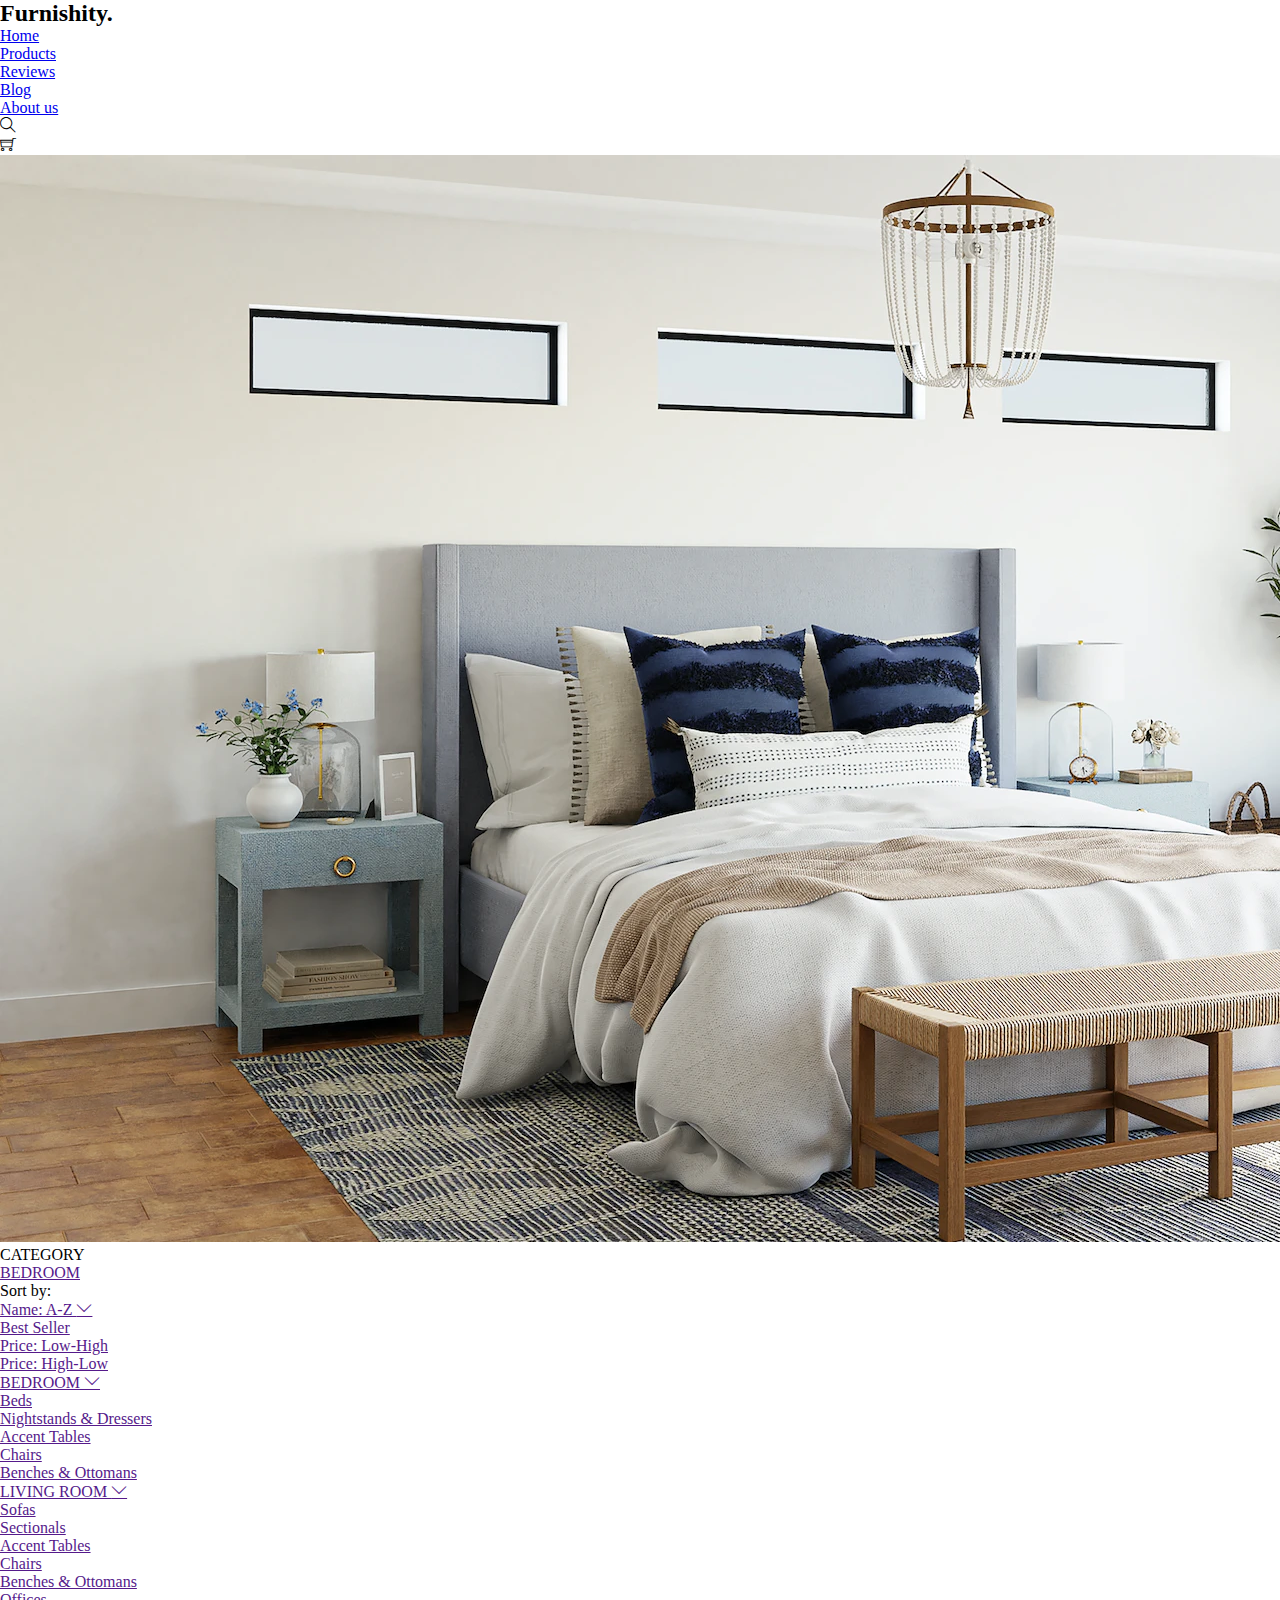
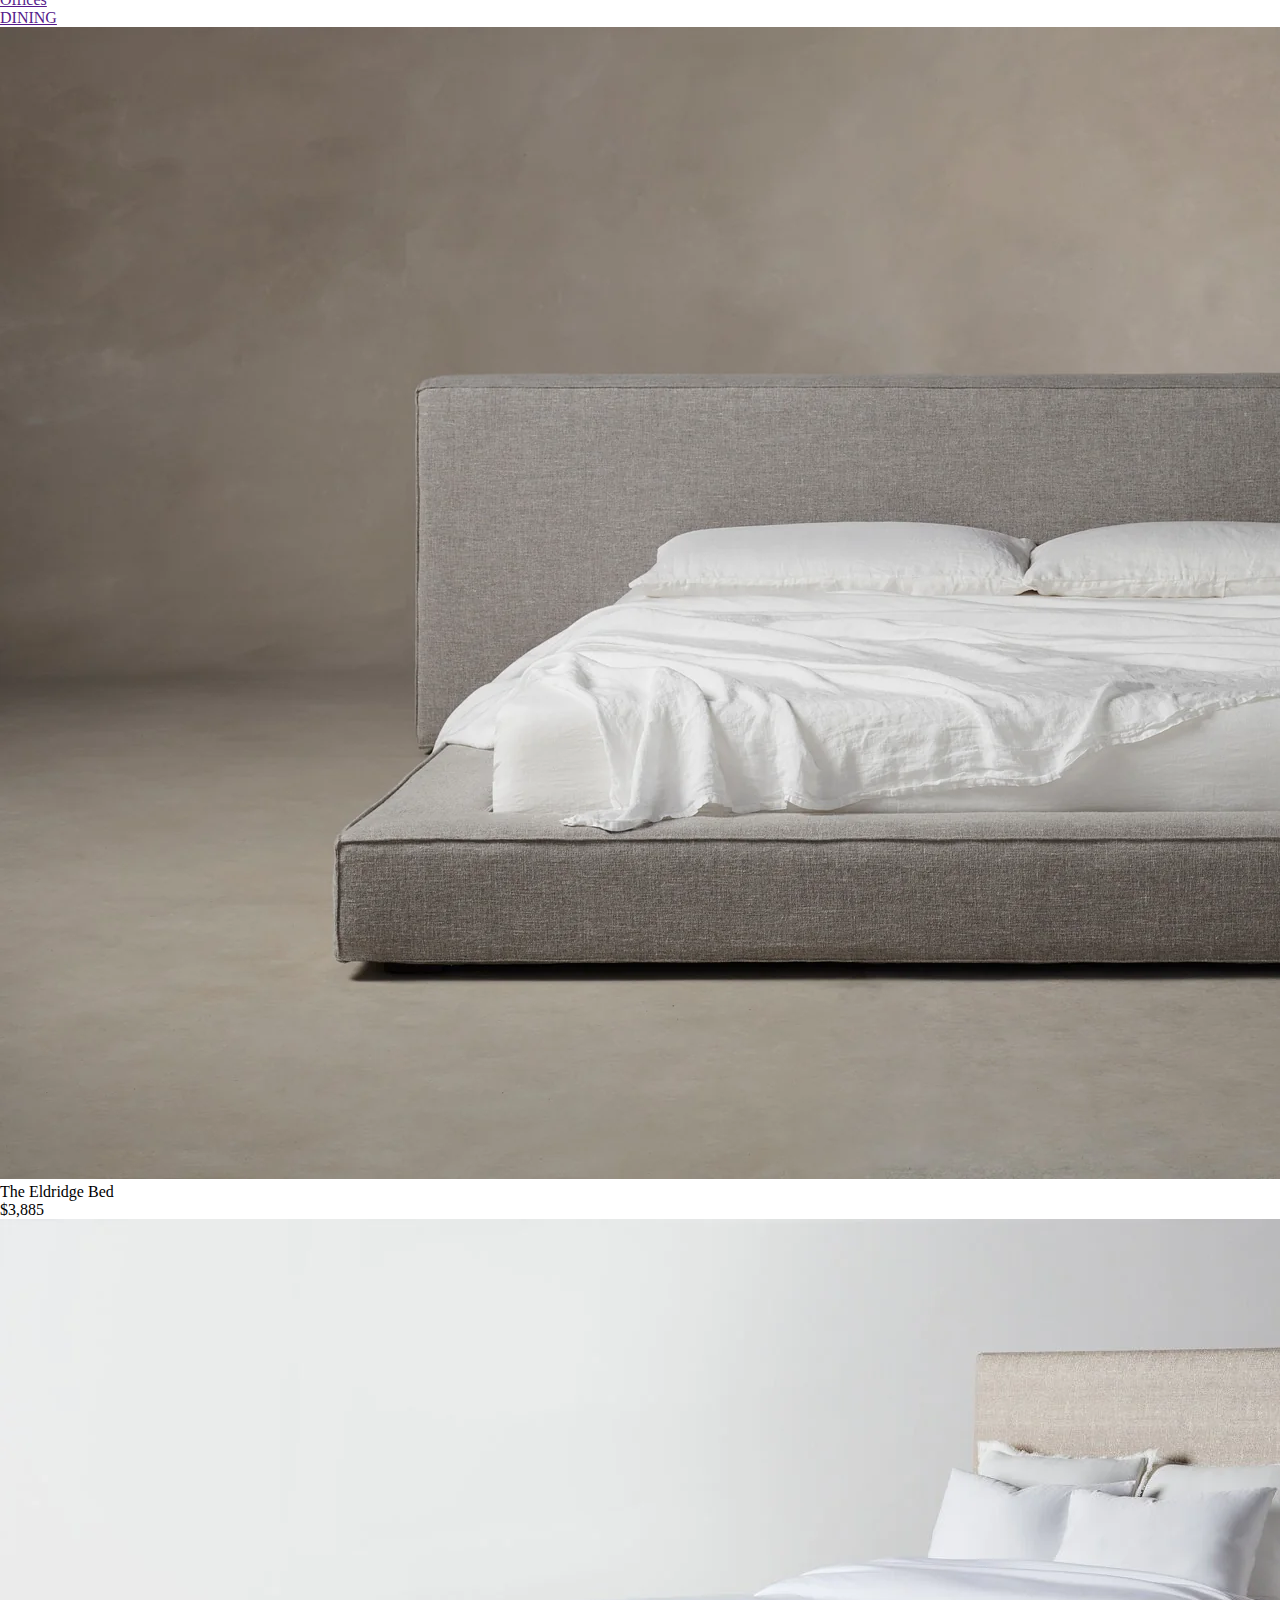
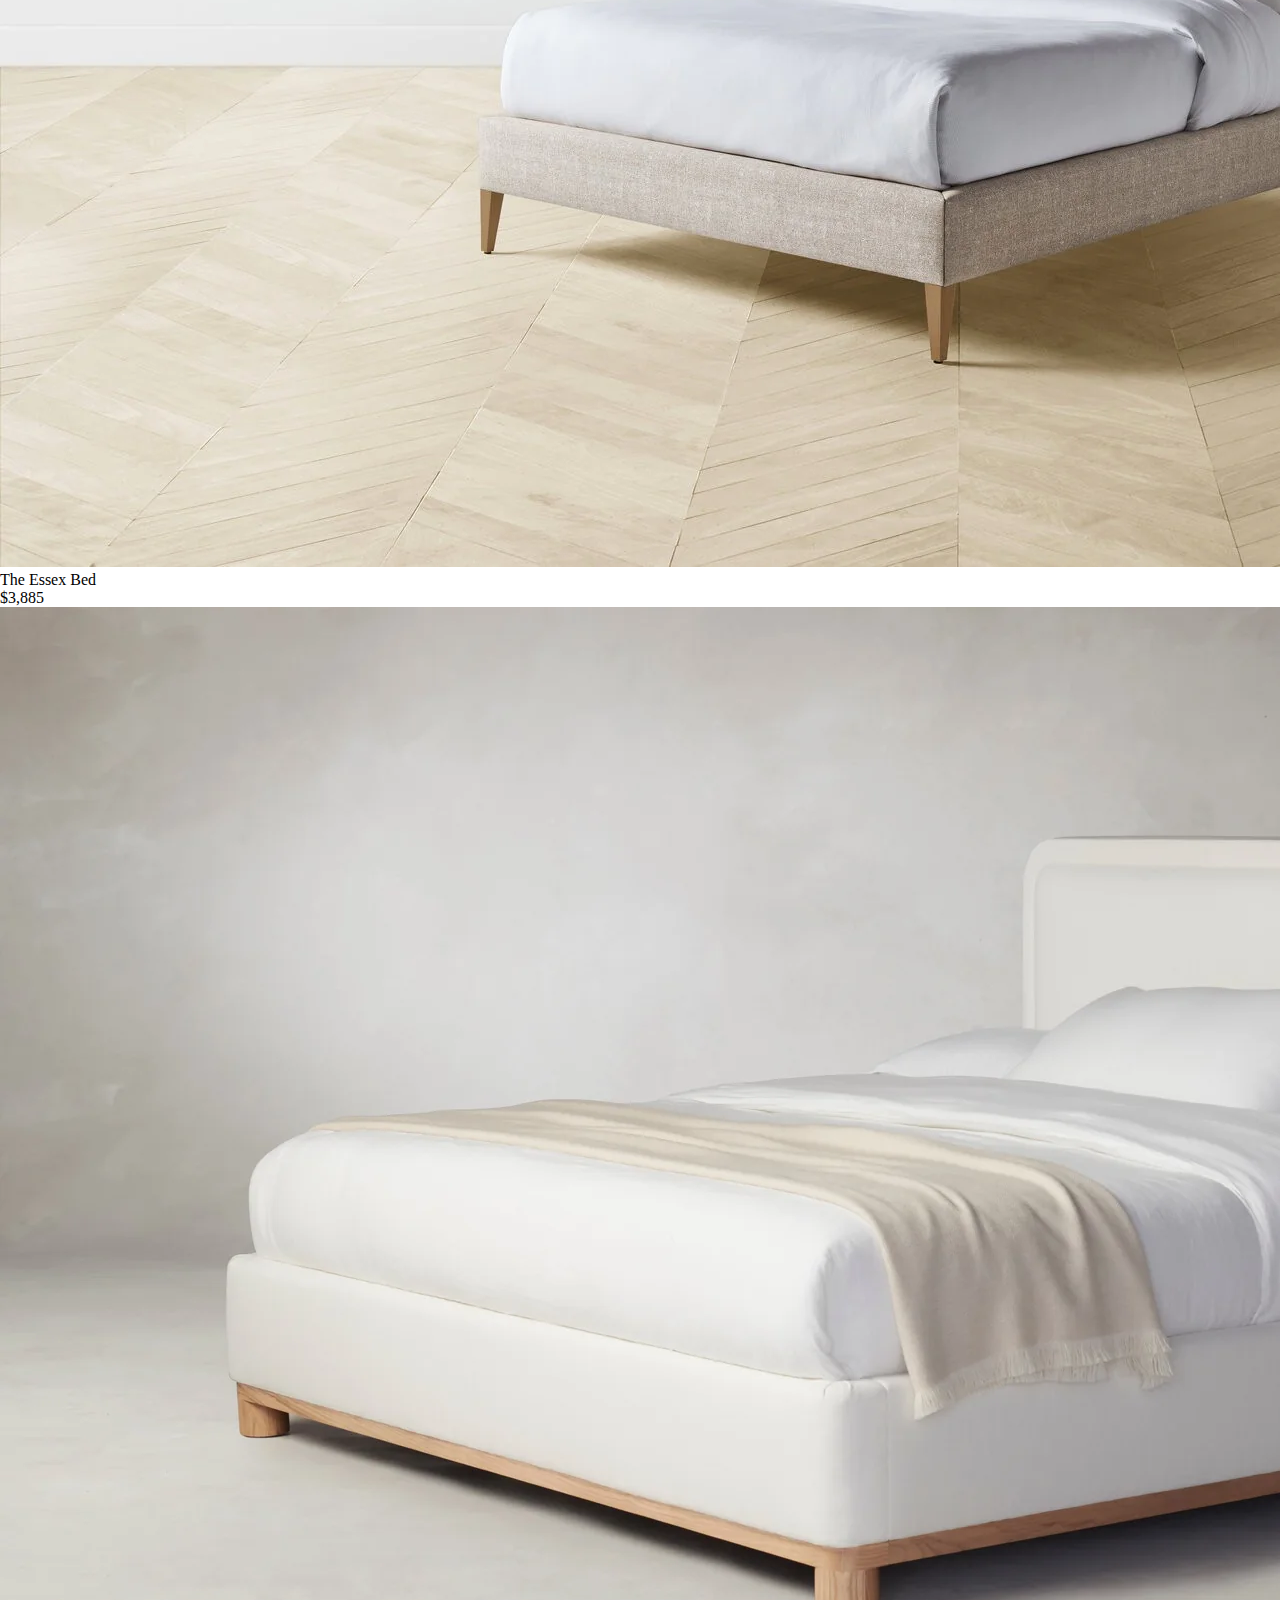
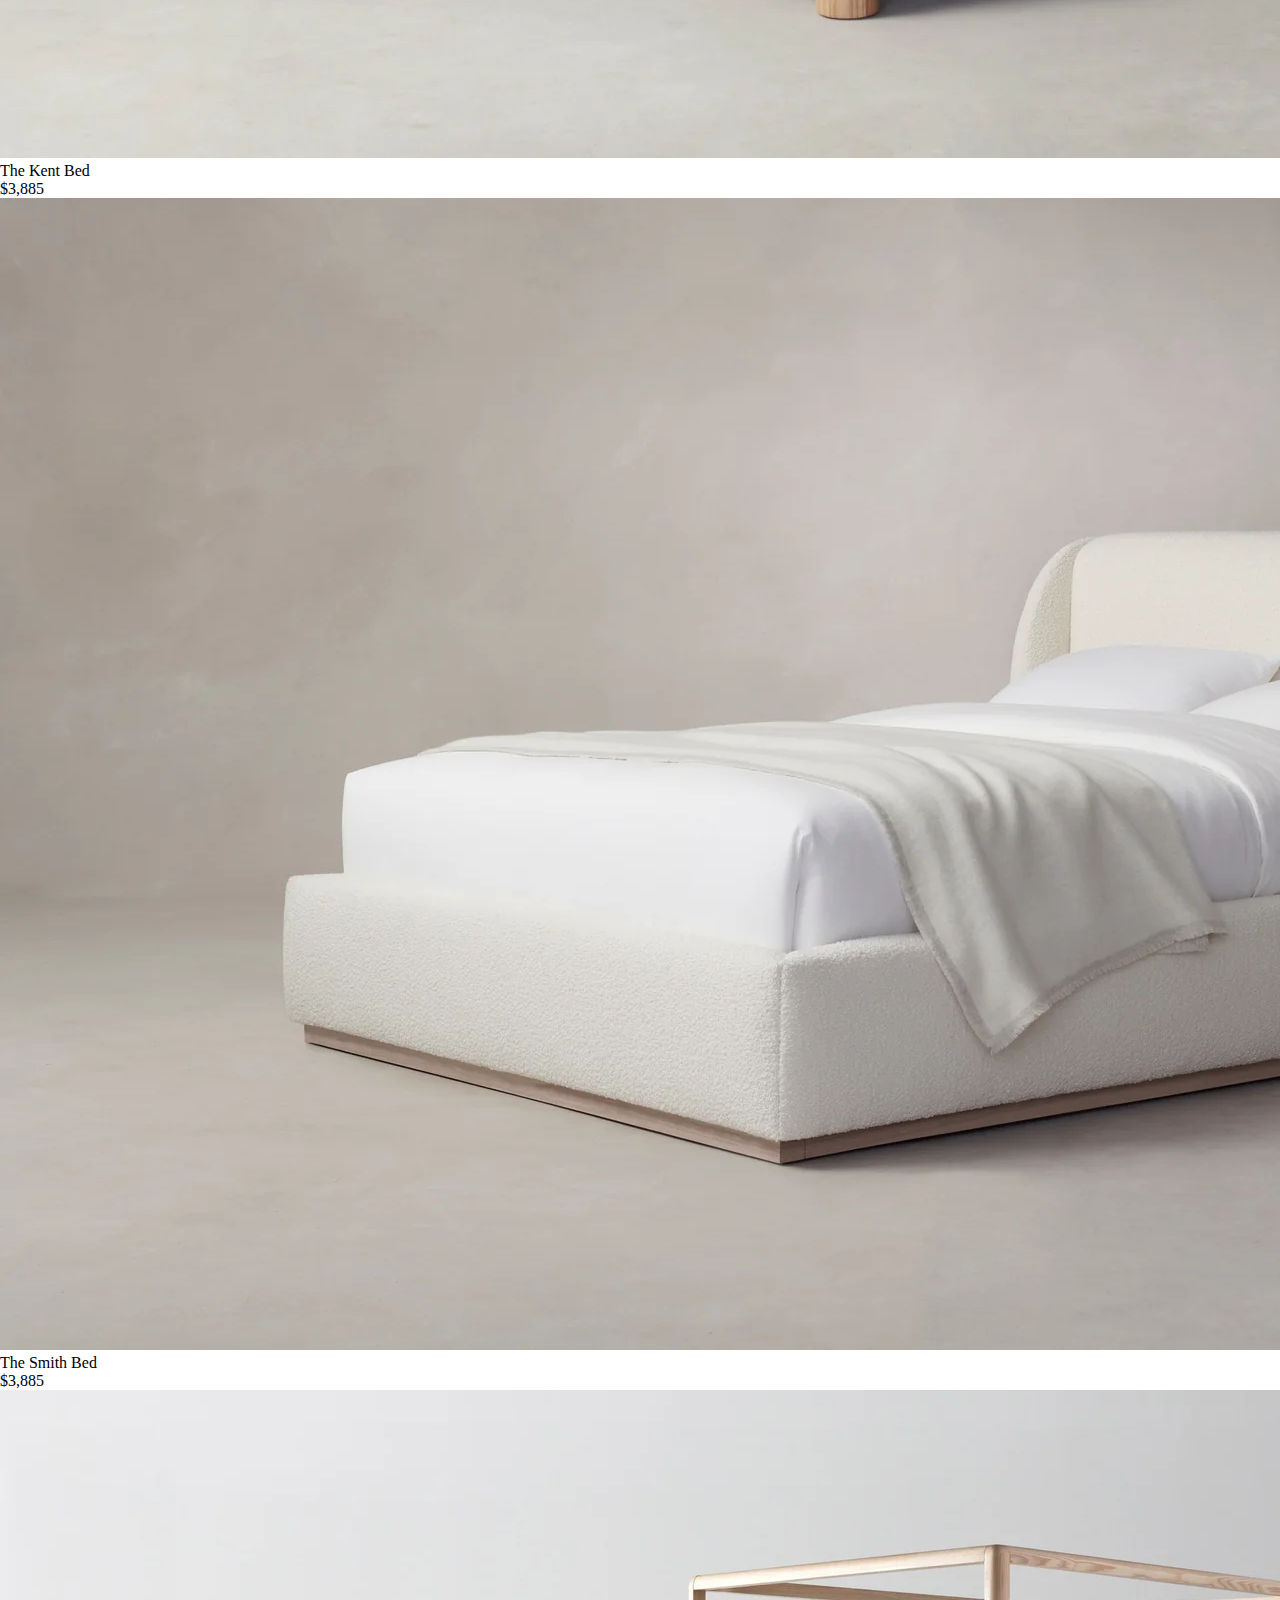
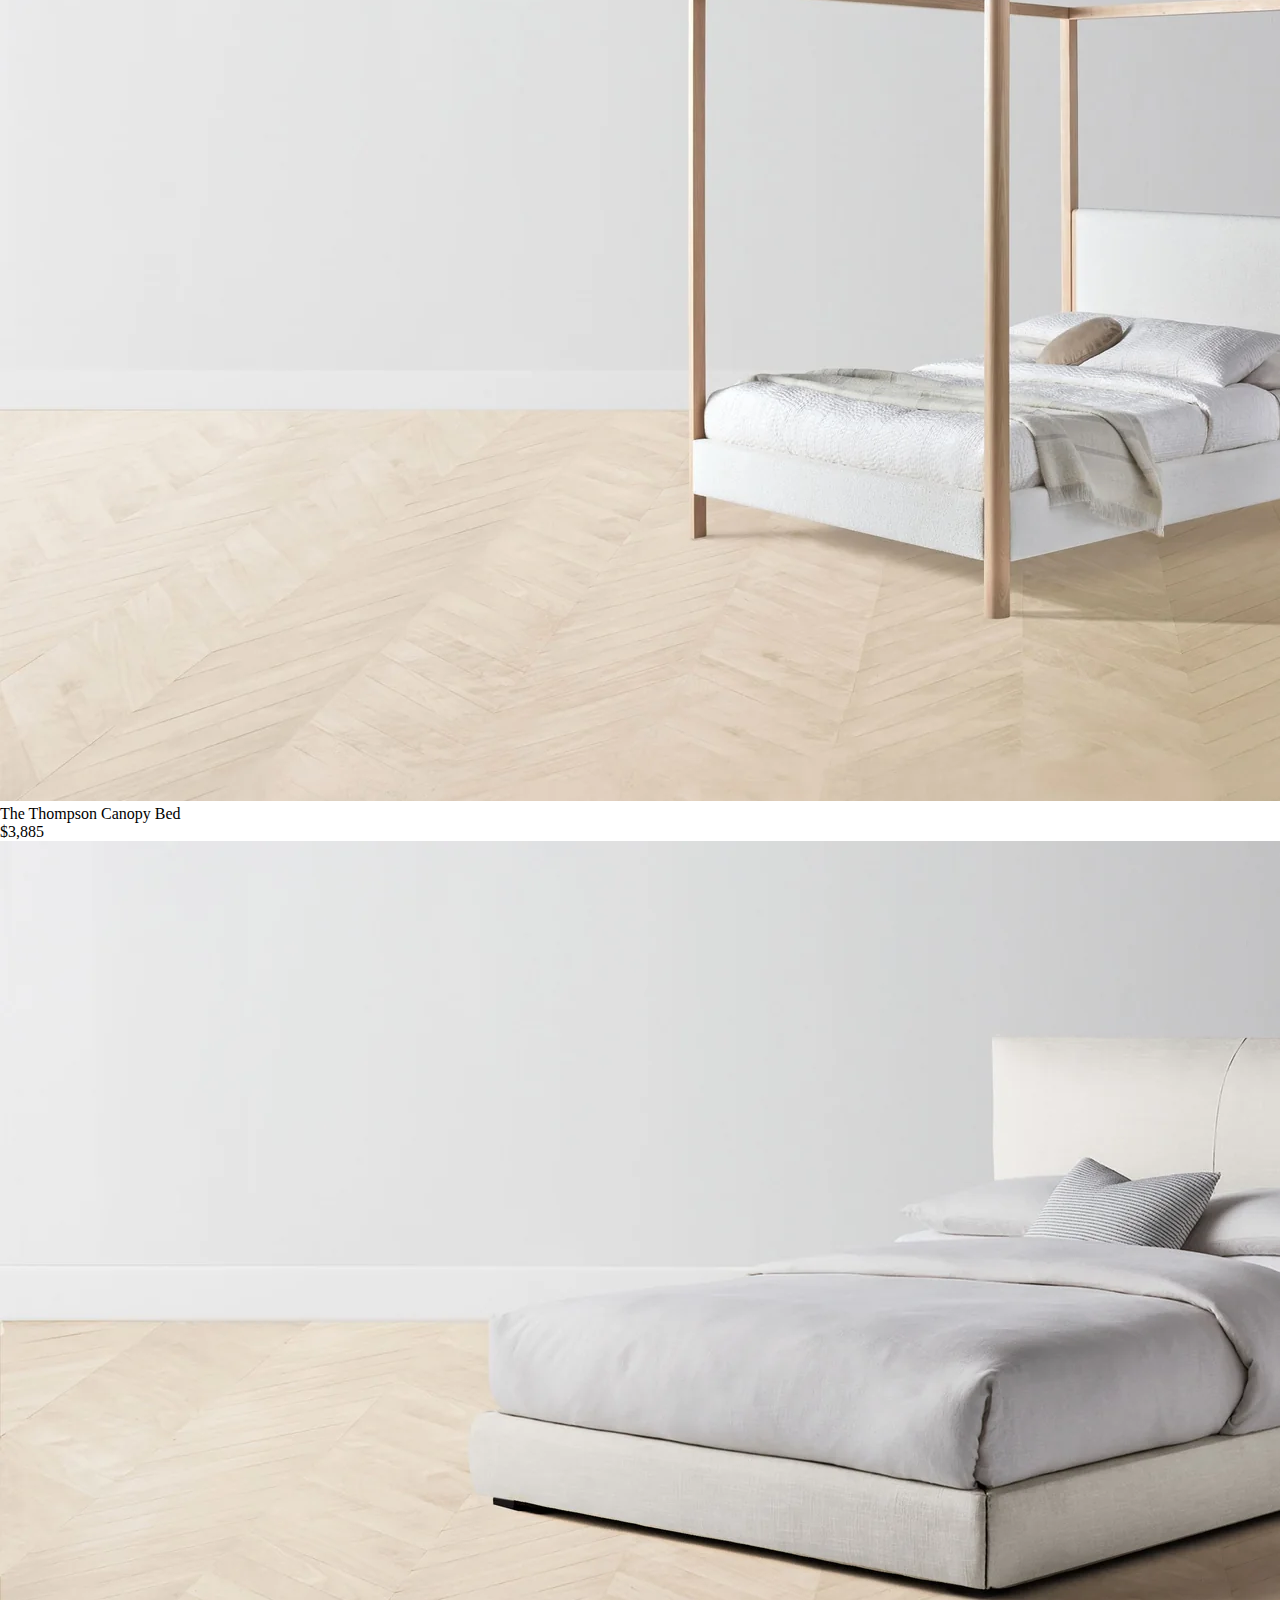
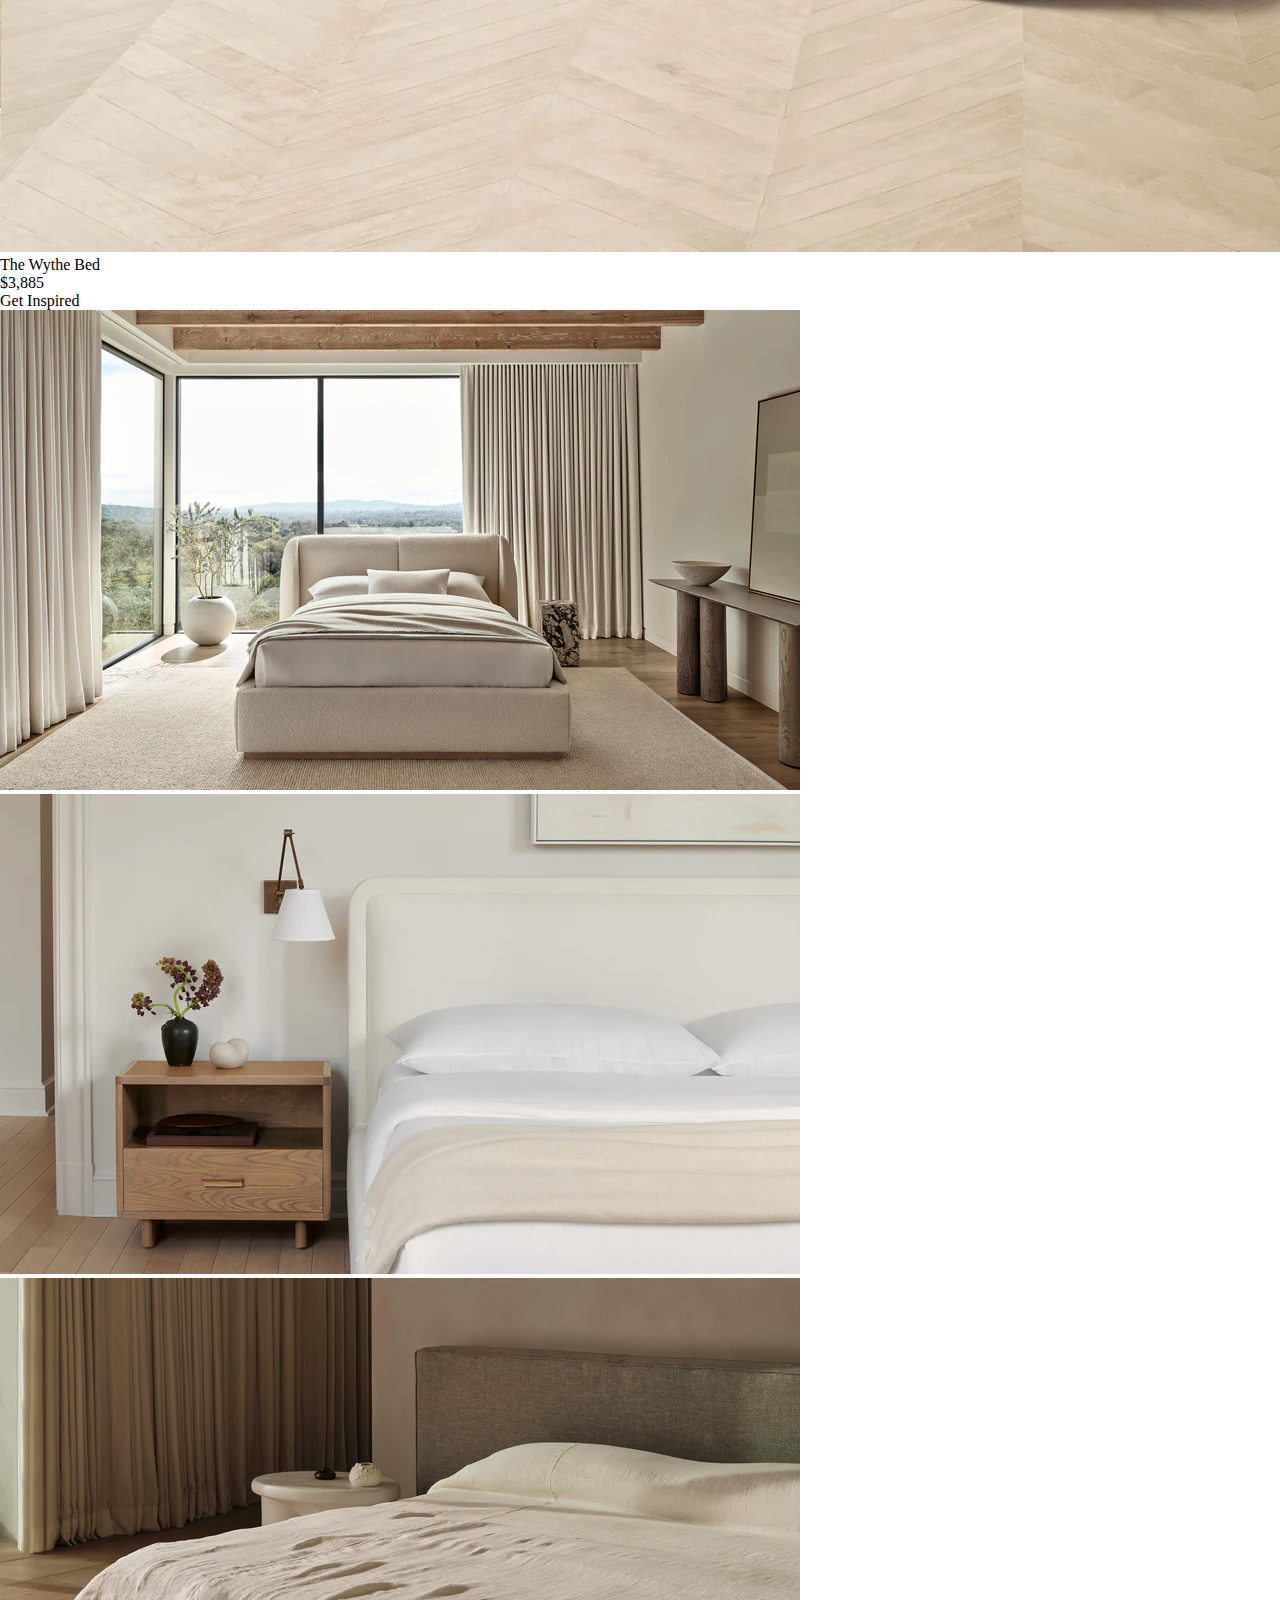
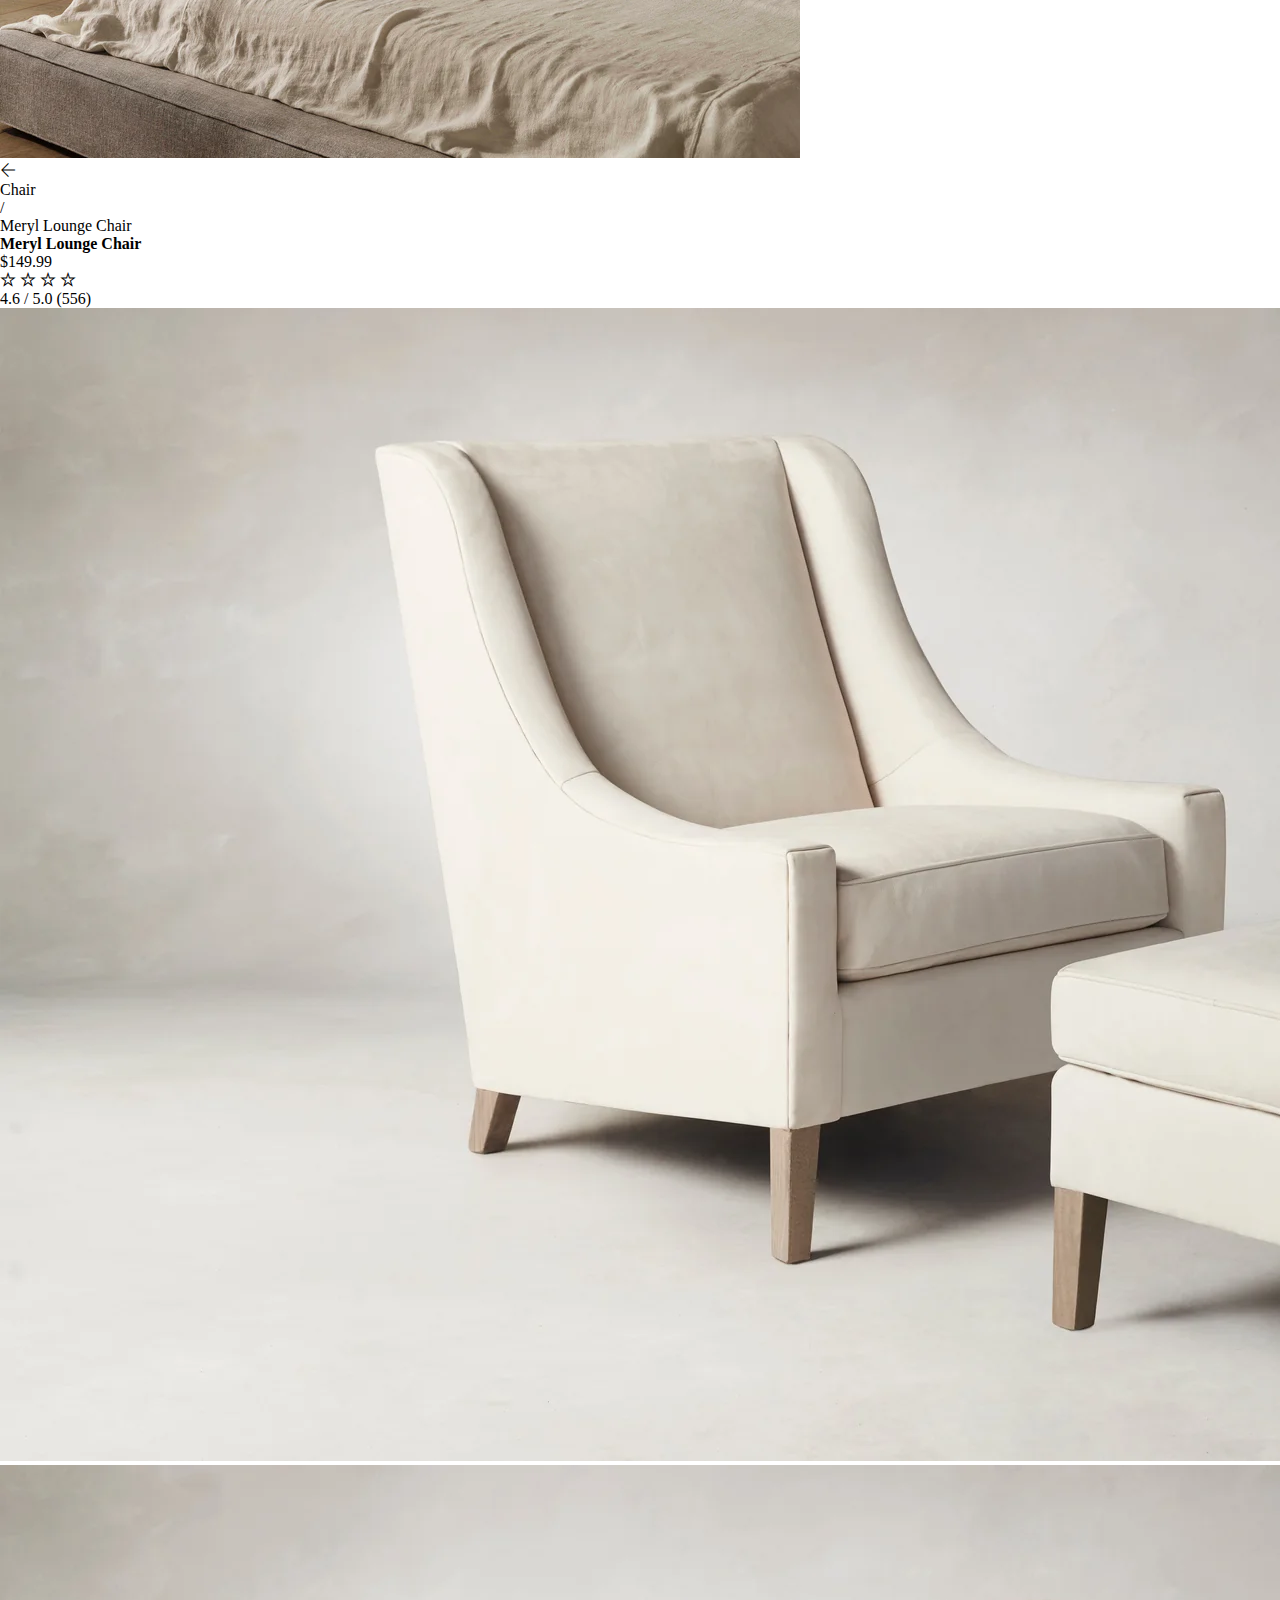
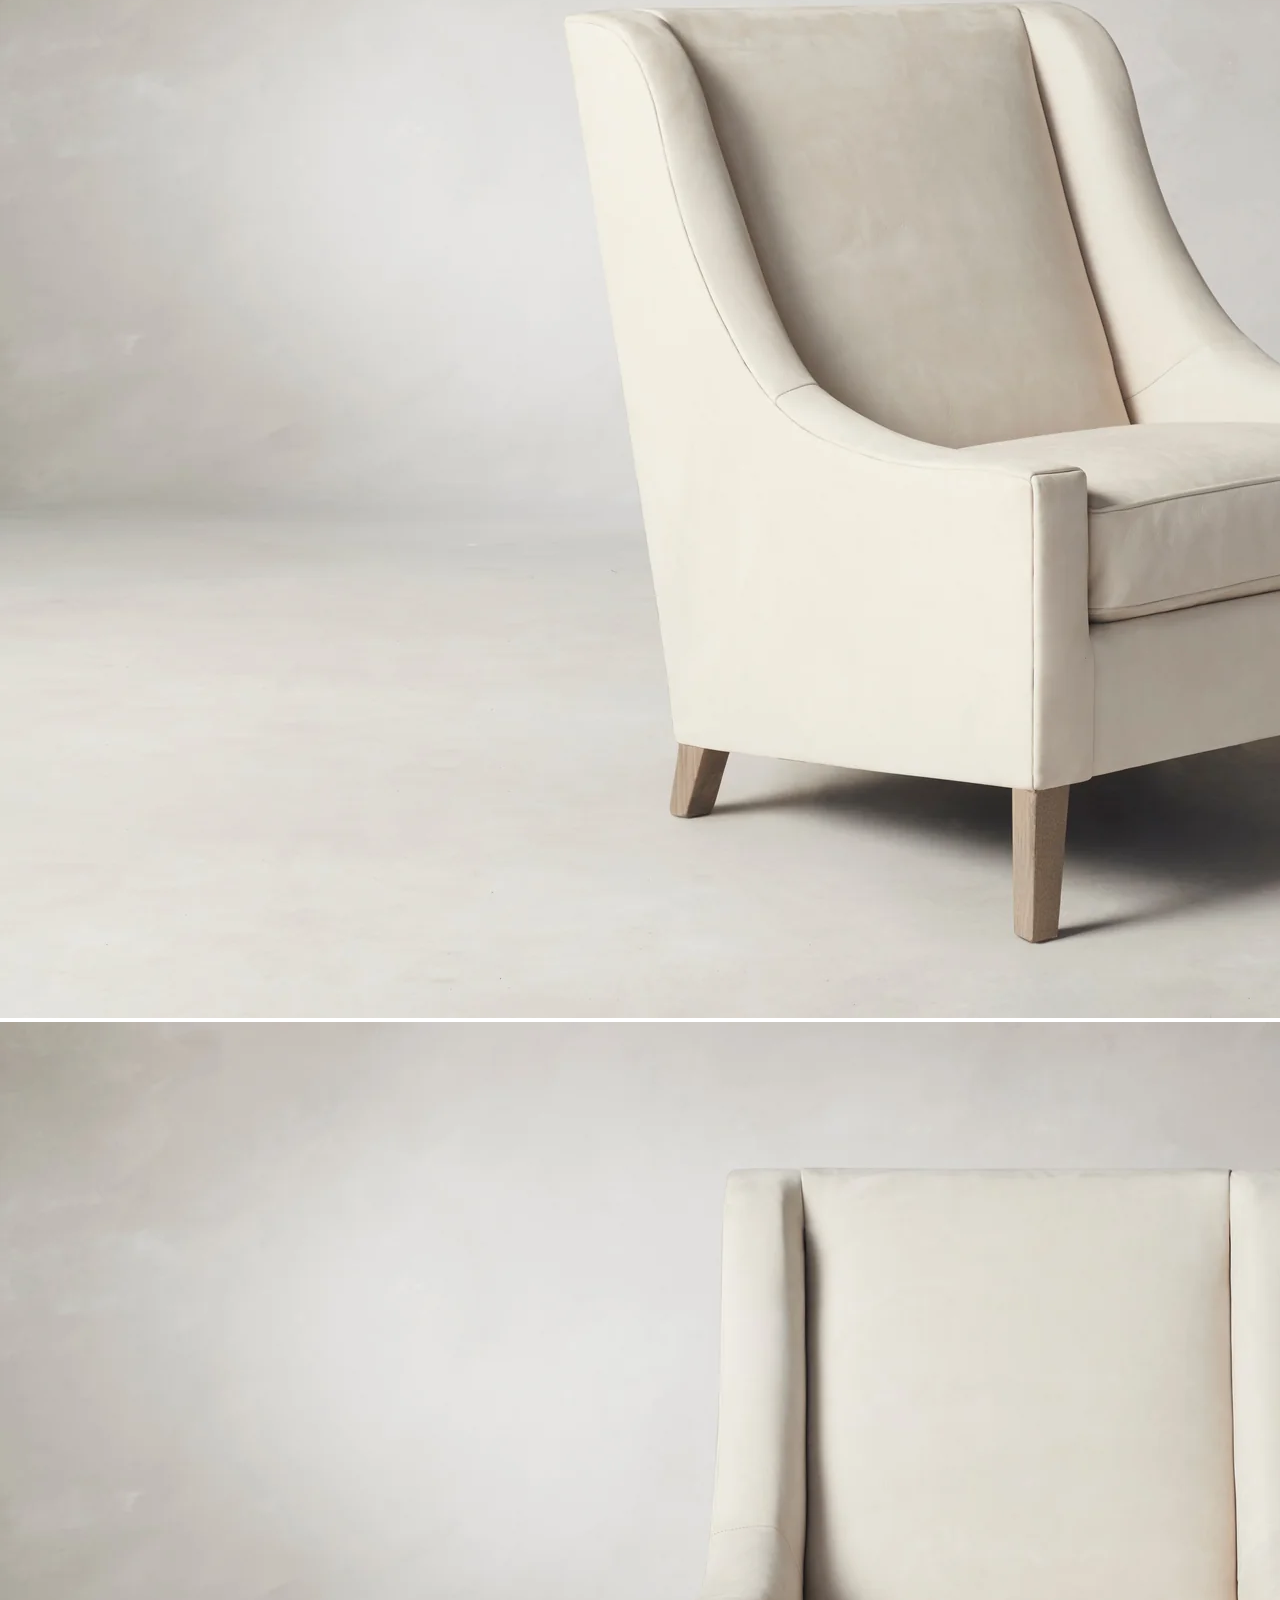
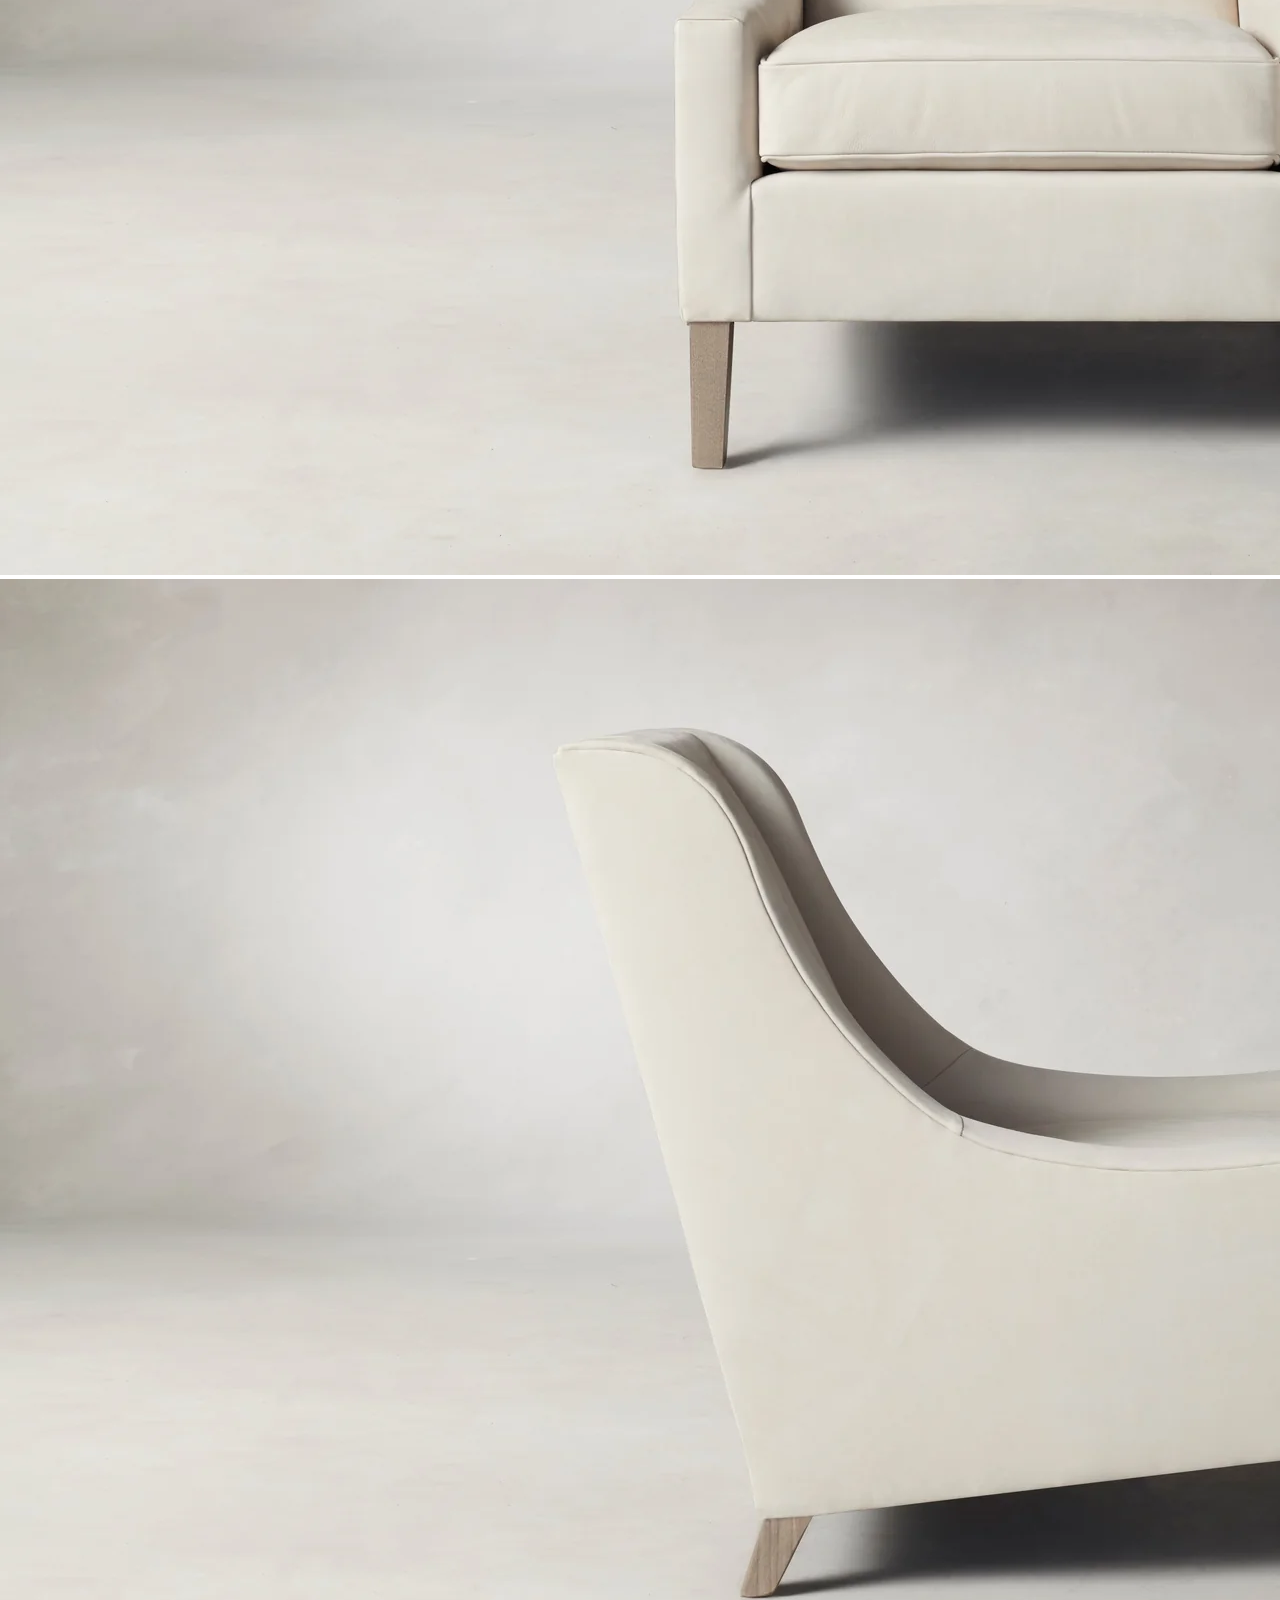
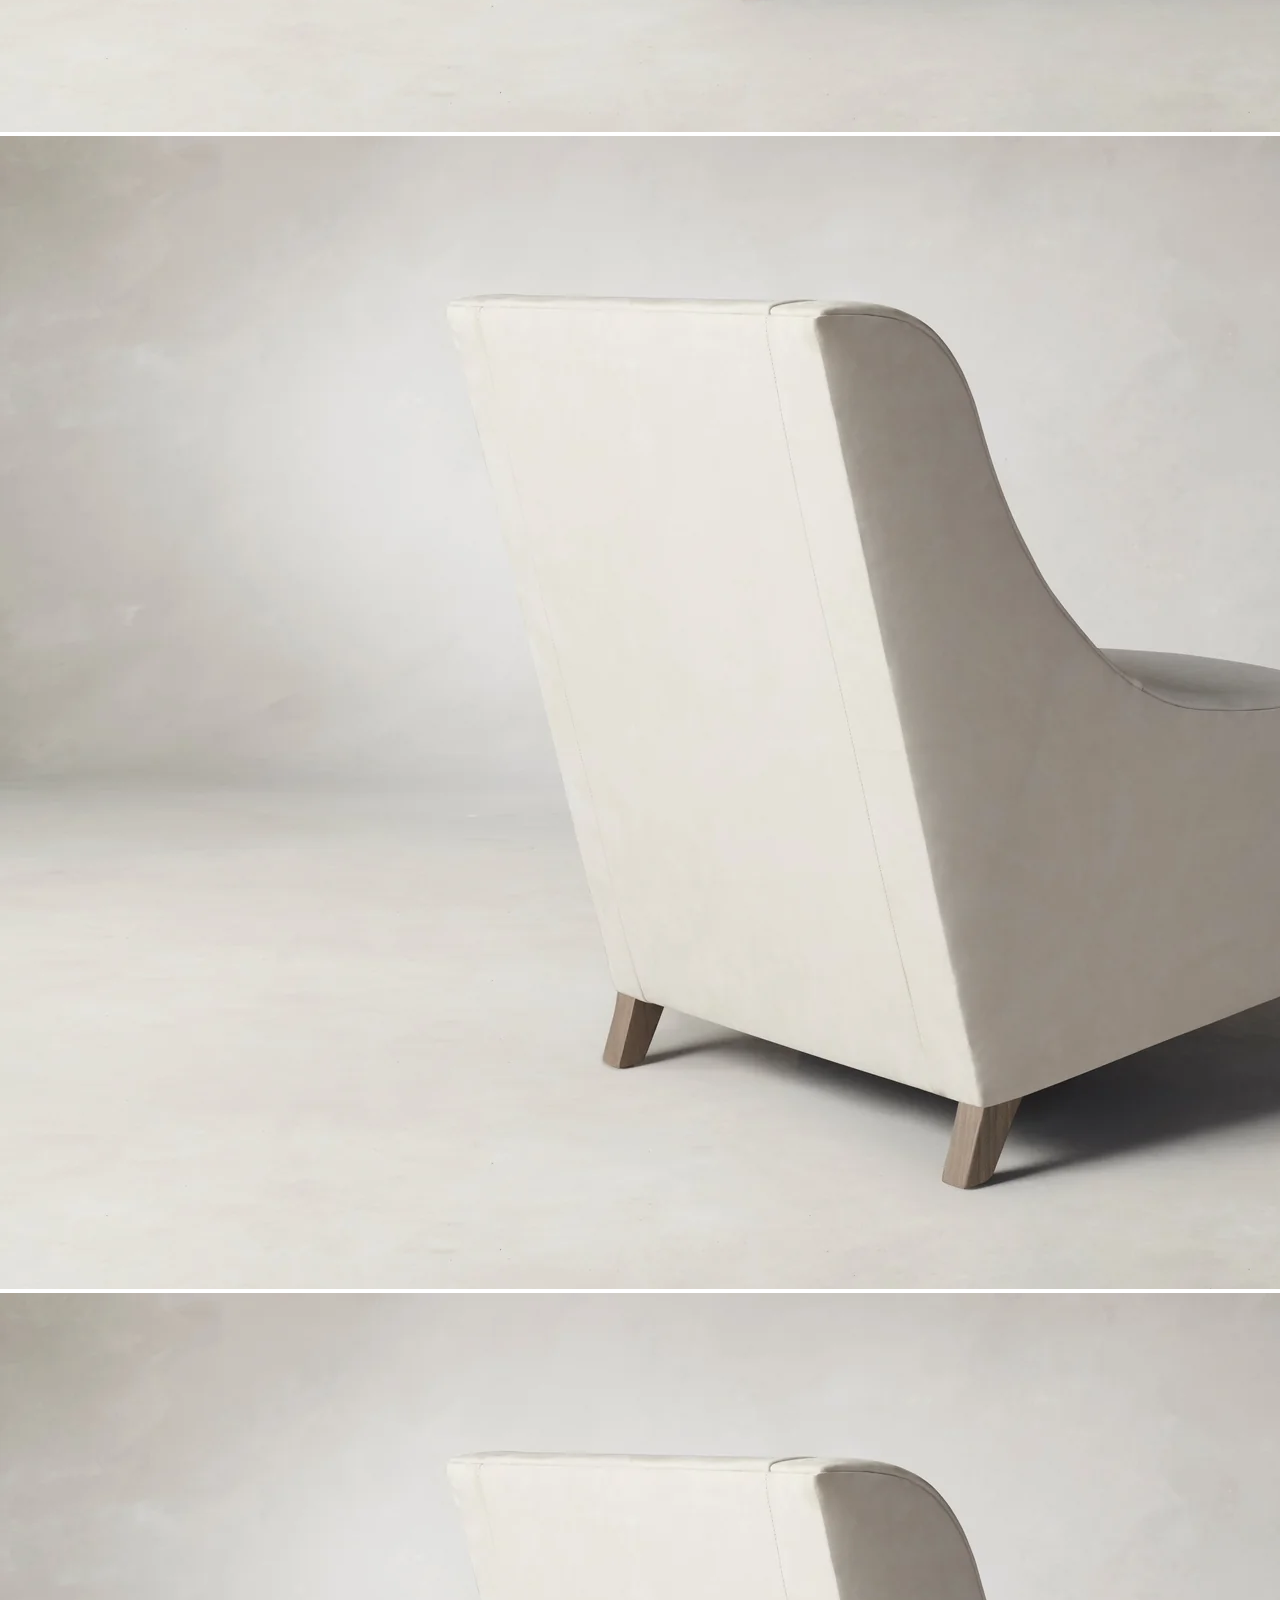
==== commit 976a14e2: "seperated" ====
--- a/index.html
+++ b/index.html
@@ -11,7 +11,7 @@
 </head>
 <body>  
     <script>addHeader()</script>
-    <!-- <header>
+    <!-- <header> 
         <div class="header-web">
             <h2 class="logo">Furnishity.</h2>
             <div class="navigation">
@@ -33,9 +33,9 @@
     </header> -->
 
     <main>
-        <section id="home-page">
+        <!-- <section id="home-page">
             
-        </section>
+        </section> -->
 
         <section id="products-page">
             <div class="background-img">
--- a/style.css
+++ b/style.css
@@ -3,1238 +3,4 @@
     padding: 0;
     margin: 0;
     box-sizing: border-box;
-}
-
-/* Start: Header */
-.header-web {
-    width: 100%;
-    height: 81px;
-    position: fixed;
-    top: 0;
-    left: 0;
-    right: 0;
-    z-index: 1;
-    background-color: rgba(255, 255, 255, 0.55);
-    display: flex;
-}
-
-.logo {
-    font-size: 32px;
-    line-height: 39px;
-    padding: 19px 0 0 148px;;
-    font-family: inter;
-}
-
-.navigation-list {
-    display: inline-block;
-    padding-left: 411px;
-}
-
-.navigation-list > li {
-    display: inline-block;
-}
-
-.navigation-list li {
-    position: relative;
-    margin: 31px 44px 31px 0; 
-}
-
-.navigation-list li a {
-    text-decoration: none;
-    font-size: 16px;
-    line-height: 16px;
-    color: #000;
-    font-family: inter;
-    font-weight: bolder;
-}
-
-.navigation-list li a::after {
-    content: "";
-    position: absolute;
-    background-color: #F9BF29;
-    height: 4px;
-    width: 0;
-    left: 0;
-    bottom: -10px;
-    transition: 0.5s;
-}
-.navigation-list li a:hover::after{
-    width: 100%;
-}
-.navigation-list li:hover a{
-    color: #231010;
-}
-
-.button {
-    font-weight: bolder;
-    font-size: 24px;
-}
-
-.button.ti-search {
-    margin-left: 134px;
-    line-height: 81px;
-    cursor: pointer;
-}
-
-.button.ti-shopping-cart {
-    margin-left: 15px;
-    line-height: 81px;
-    cursor: pointer;
-}
-
-.header .button:hover {
-    cursor: pointer;
-}
-
-/* End: Header */
-
-/* Start: Product page */
-.background-img  img {
-    width: 100%;
-    height: 737px;
-}
-
-.lable {
-    padding-left: 177px;
-    padding-right:178px;
-    display: flex;
-}
-
-.lable .lable-text {
-    font-weight: bold;
-    padding: 45px 0 33px 0;
-    line-height: 34px;
-    color: black;
-    font-size: 28px;
-}
-
-.lable .lable-source {
-    padding: 45px 0 33px 196px;
-}
-
-.lable .lable-source > a {
-    font-weight: bold;
-    line-height: 34px;
-    color: black;
-    font-size: 28px;
-    text-decoration: none;
-}
-    
-.lable-sort-by {
-    display: inline-flex;
-}
-
-.lable .lable-sort-by {
-    padding-top: 45px;
-    padding-bottom: 33px;
-    padding-left: 418px;
-}
-
-.lable-sort-by .lable-sort-by-title > p {
-    font-size: 20px;
-    color: black;
-    line-height: 24px;
-    width: 79px;
-    padding-top: 5px;
-}
-
-.lable-sort-by .ti-angle-down {
-    padding-left: 39px;
-}
-
-.lable-sort-by > ul {
-    list-style-type: none;
-    margin: 0;
-    background-color: white;
-}
-
-.lable-sort-by > ul > li {
-    border: 1px solid #555;
-    width: 188px;
-    height: 38px;
-}
-
-.lable-sort-by > ul > li > a {
-    display: block;
-    font-size: 20px;
-    line-height: 38px;
-    text-decoration: none;
-    padding-left: 12px;
-    color: black;
-}
-
-.lable-subnav {
-    list-style-type: none;
-    background-color: #f4f4f4;
-    position: absolute;
-    width: 188px;
-    display: none;
-}
-
-.lable-sort-by li:hover .lable-subnav {
-    display: block;
-}
-
-.lable-subnav li:hover a {
-    color: #000;
-    background-color: #ccc;
-}
-
-.lable-subnav li a{
-    display: block;
-}
-
-.lable-subnav a {
-    color: #000;
-    text-decoration: none;
-    font-size: 20px;
-    line-height: 24px;
-    padding-left: 12px;
-}
-
-.product {
-    display: flex;
-    padding-left: 177px;
-}
-
-#product-category {
-    list-style-type: none;
-    margin: 0;
-    padding: 0;
-    background-color: white;
-    width: 318px;
-}
-
-#product-category > li {
-    border-bottom: 1px solid #555;
-}
-
-#product-category > li > a {
-    display: block;
-    font-size: 28px;
-    height: 60px;
-    line-height: 60px;
-    text-decoration: none;
-    padding-left: 24px;
-    color: black;
-}
-
-#product-category .ti-angle-down {
-    float: right;
-    padding-right: 22px;
-    line-height: 60px;
-}
-
-.product-bed {
-    padding-left: 30px;
-}
-
-.product-1 {
-    float: left;
-    padding: 0 5px 0 5px;
-}
-
-.product-img {
-    width: 269px;
-    height: 175px;
-}
-
-.product-intro {
-    text-align: center;
-}
-
-.product-name {
-    font-size: 18px;
-    line-height: 22px;
-    padding: 6px 0 6px, 0;
-}
-
-.product-cost {
-    font-size: 18px;
-    line-height: 22px;
-    font-weight: bold;
-}
-
-.vertical-subnav {
-    background-color: #f4f4f4;
-    list-style-type: none;
-    background-color: #f4f4f4;
-    position: relative;
-    width: 318px;
-    border-top: 1px solid #555;
-    border-right: 1px solid #555;
-    border-left: 1px solid #555;
-    display: none;
-}
-
-.vertical-subnav > li > a {
-    display: block;
-}
-
-.vertical-subnav a {
-    font-size: 23px;
-    color: #000;
-    text-decoration: none;
-    line-height: 50px;
-    padding-left: 60px;
-}
-
-#product-category li:hover .vertical-subnav {
-    display: block;
-}
-
-.vertical-subnav li:hover a {
-    color: #000;
-    background-color: #ccc;
-}
-
-.sample-text {
-    font-size: 34px;
-    line-height: 39px;
-    font-family: Ruluko;
-    padding: 79px 0 28px 0;
-    text-align: center;
-}   
-
-.sample-bedroom {
-    display: inline-flex;
-}
-
-.sample-img1, .sample-img2,  .sample-img3 {
-    width: 33.30%;
-    height: 100%;
-}
-/* End: Product page */
-
-/* Start: Cart page */
-#cart-page {
-    height: 100%;
-    background-color: white;
-    margin-bottom: 20px;
-}
-
-#cart-page .cart-title{
-    font-size: 48px;
-    text-align: center;
-    padding: 75px 0px;
-}
-
-#cart-page .cart-products{
-    margin: 0 16%;
-}
-
-#cart-page .cart-products .cart-headings{
-    display: flex;
-    flex-direction: row;
-    padding-bottom: 20px;
-    font-size: 24px;
-    border-bottom-style: solid;
-    border-width: 2px;
-}
-
-#cart-page .cart-headings .product-detail-heading{
-    width: 60%;
-}
-
-#cart-page .cart-headings .product-total-headings{
-    display: flex;
-    flex-direction: row;
-}
-
-#cart-page .product-total-headings .product-price-heading,
-#cart-page .product-total-headings .product-quantity-heading,
-#cart-page .product-total-headings .product-total-heading{
-    width: 120px;
-    text-align: center;
-}
-
-#cart-page .cart-products .cart-product{
-    display: flex;
-    flex-direction: row;
-    padding: 32px 0;
-    border-bottom-style: solid;
-    border-width: 1px;
-}
-
-#cart-page .cart-product .product-detail{
-    width: 60%;
-    display: flex;
-    flex-direction: row;
-}
-
-#cart-page .cart-product .product-image{
-    height: 80px;
-    width: 120px;
-    border-radius: 12px;
-    margin-right: 20px;
-}
-
-#cart-page .cart-product .product-name{
-    font-size: 24px;
-    font-weight: bold;
-    padding-bottom: 12px;
-}
-
-#cart-page .cart-product .product-status{
-    font-size: 16px;
-    text-decoration: underline;
-    color: #2c5c42;
-}
-
-#cart-page .cart-product .product-total{
-    display: flex;
-    flex-direction: row;
-}
-
-#cart-page .product-total .product-price,
-#cart-page .product-total .product-quantity,
-#cart-page .product-total .product-total-price{
-    width: 120px;
-    margin: auto 0px;
-    text-align: center;
-}
-
-#cart-page .cart-products .cart-sub-total{
-    margin-top: 40px;
-    margin-left: 60%;
-    display: flex;
-    flex-direction: row;
-}
-
-#cart-page .cart-sub-total .sub-total-title, 
-#cart-page .cart-sub-total .sub-total-price{
-    display: inline-block;
-    flex-direction: row;
-    padding-right: 80px;
-    padding-bottom: 20px;
-    font-weight: 600;
-}
-
-#cart-page .cart-sub-total .sub-total-note{
-    font-style: italic;
-    width: 140px;
-    opacity: 0.4;
-}
-#cart-page .cart-sub-total .check-out-button {
-    position: relative;
-    display: inline-block;
-}
-#cart-page .cart-sub-total .check-out-button button{
-    
-    width: 180px;
-    padding: 15px 0;
-    text-align: center;
-    margin: 20px 10px;
-    background: transparent;
-    font-weight: 800;
-    border-radius: 25px;
-    border: 2px solid #9ccf93;
-    cursor: pointer;
-    position: relative;
-    overflow: hidden ;
-    z-index: 0;
-}
-#cart-page .cart-sub-total .check-out-button button span{
-    background: #9ccf93 ;
-    height: 100%;
-    width: 0;
-    border-radius: 25px;
-    position: absolute;
-    left: 0;
-    bottom: 0;
-    z-index: -1;
-    transition: 0.3s;
-}
-#cart-page .cart-sub-total .check-out-button button:hover span{
-    width: 100%;
-}
-#cart-page .cart-sub-total .check-out-button button:hover {
-    border: 2px solid #fff;
-}
-/* End: Cart page */
-
-/* Start: Billing detail page */
-#billing-detail-page {
-    height: 100%;
-    background-color: white;
-    margin-bottom: 20px;
-}
-
-#billing-detail-page .billing-detail-title{
-    font-size: 48px;
-    text-align: center;
-    padding: 75px 0px;
-}
-
-#billing-detail-page .shipment{
-    height: 100%;
-    margin: 0 16%;
-    display: flex;
-}
-
-#billing-detail-page .customer-information{
-    width: 50%;
-}
-
-#billing-detail-page .customer-information .info-textfield{
-    margin-bottom: 20px;
-}
-
-#billing-detail-page .customer-information .info-textfield label{
-    color: #000;
-    opacity: 0.5;
-}
-
-#billing-detail-page .customer-information .info-textfield input{
-    width: 100%;
-    background-color: #f5f5f5;
-    height: 32px;
-    margin-top: 4px;
-}
-
-#billing-detail-page .customer-information .save-info-checkbox{
-    height: 40px;
-}
-
-#billing-detail-page .customer-information .save-info-checkbox input{
-    margin-right: 10px;
-}
-
-#billing-detail-page .customer-information .save-info-checkbox label{
-    margin: auto 0;
-}
-
-#billing-detail-page .shipment-information{
-    width: 50%;
-    display: inline-block;
-    margin-left: 200px;
-}
-
-#billing-detail-page .shipment-information .shipment-products{
-
-}
-
-#billing-detail-page .shipment-information .shipment-product{
-    display: flex;
-    flex-direction: row;
-    padding: 20px 0;
-    /* border-bottom-style: solid;
-    border-width: 1px; */
-}
-
-#billing-detail-page .shipment-product .shipment-product-image{
-    margin-right: 20px;
-}
-
-#billing-detail-page .shipment-product .shipment-product-name{
-    margin: auto 0;
-    width: 60%;
-}
-
-#billing-detail-page .shipment-product .shipment-product-price{
-    width: 100%;
-    text-align: right;
-    margin: auto 0;
-}
-
-#billing-detail-page .shipment-product .shipment-product-image{
-    height: 50px;
-    border-radius: 12px;
-}
-
-#billing-detail-page .shipment-information .shipment-price{
-    
-}
-
-#billing-detail-page .shipment-price .shipment-subtotal,
-#billing-detail-page .shipment-price .shipment-shipping,
-#billing-detail-page .shipment-price .shipment-total{
-    display: flex;
-    padding: 10px 0;
-}
-
-#billing-detail-page .shipment-price .shipment-shipping{
-    border-top-style: solid;
-    border-bottom-style: solid;
-    border-width: 1px;
-}
-
-#billing-detail-page .shipment-price .shipment-title{
-}
-
-#billing-detail-page .shipment-price .shipment-price{
-    width: 100%;
-    text-align: right;
-}
-
-#billing-detail-page .shipment-information .payment-methods{
-    margin-top: 20px;
-}
-
-#billing-detail-page .shipment-information .voucher{
-    display: flex;
-    width: 100%;
-    margin-top: 20px;
-}
-
-#billing-detail-page .voucher .voucher-input{
-    margin-right: 20px;
-    border-radius: 12px;
-    padding-left: 10px;
-    width: 50%;
-    font-size: 20px;
-}
-
-#billing-detail-page .voucher .voucher-button{
-}
-
-#billing-detail-page .voucher .voucher-button button{
-    background-color: #93cfa4;
-    padding: 8px 20px;
-    font-weight: 800;
-    border-radius: 12px;
-    font-size: 16px;
-    width: 100%;
-}
-
-#billing-detail-page .place-order-button button,
-#billing-detail-page .back-to-cart-button button{
-    width: 40%;
-    background-color: #93cfa4;
-    padding: 10px 16px;
-    font-weight: 800;
-    border-radius: 12px;
-    margin-top: 24px;
-}
-
-/* End: Billing detail page */
-
-/* Start: Shop all */
-.cate-product {
-    padding-left: 141px;
-    padding-top: 56px;
-}
-
-.cate-prd {
-    margin-right: 38px;
-    display: inline-block;
-    padding-bottom: 46px;
-  }
-  
-.wall-img {
-    width: 605px;
-    height: 340px;
-}
-
-.cate-product-title {
-    display: flex;
-    justify-content: space-between;
-    padding-top: 25px;
-}
-
-.cate-name {
-    font-size: 26px;
-    line-height: 56px;
-}
-
-.button-shop {
-    font-size: 18px;
-    line-height: 24px;
-    padding: 16px 48px;
-    border: 1px solid black;
-    border-radius: 1cap;
-}
-
-.button-shop:hover {
-    cursor: pointer;
-    background-color: #FFE3DA;
-}
-/* End: Shop all */
-
-/* Start: Product detail page */
-
-#product-detail-page .ti-arrow-left {
-    position: absolute;
-    top: 118px;
-    left: 100px;
-    width: 24px;
-    height: 24px;
-    overflow: hidden;
-  }
-  
-#product-detail-page .chair,
-#product-detail-page .slash {
-    position: relative;
-}
-  
-#product-detail-page .chair {
-    line-height: 16px;
-    font-weight: 500;
-    opacity: 0.4;
-}
-  
-#product-detail-page .slash {
-    font-weight: 100;
-}
-  
-#product-detail-page .meryl-lounge-chair {
-    position: relative;
-    line-height: 16px;
-    font-weight: 500;
-    display: inline-block;
-    width: 430px;
-    flex-shrink: 0;
-}
-  
-#product-detail-page .breadcrumbs {
-    top: 179px;
-    display: flex;
-    flex-direction: row;
-    align-items: center;
-    justify-content: flex-start;
-    gap: 8px;
-    font-size: var(14px);
-}
-  
-#product-detail-page .breadcrumbs,
-#product-detail-page .price,
-#product-detail-page .meryl-lounge-chair1 {
-    position: absolute;
-    left: 100px;
-}
-  
-#product-detail-page .meryl-lounge-chair1 {
-    top: 246px;
-    font-size: 44px;
-    line-height: 56px;
-}
-  
-#product-detail-page .price {
-    top: 344px;
-    font-size: var(24px);
-    letter-spacing: 0.15px;
-    line-height: 32px;
-    font-weight: 100;
-    padding-top: 5px;
-}
-  
-#product-detail-page .ti-star {
-    position: relative;
-    width: 16px;
-    height: 14px;
-    color: yellow;
-}
-  
-#product-detail-page .span {
-    color: var(#a2a3b1);
-}
-
-#product-detail-page .total-ratings {
-    position: relative;
-    line-height: 24px;
-    padding-top: 5px;
-}
-  
-#product-detail-page .ratings {
-    position: absolute;
-    top: 348px;
-    left: 338px;
-    display: flex;
-    flex-direction: row;
-    align-items: center;
-    justify-content: flex-start;
-    gap: 12px;
-}
-  
-/* #product-detail-page .product-image-child {
-    position: absolute;
-    top: 322.19px;
-    left: 532.52px;
-    border-radius: 90px;
-    background-color: #c4c4c4;
-    filter: blur(124px);
-    width: 105.6px;
-    height: 245.12px;
-    transform: rotate(80.16deg);
-    transform-origin: 0 0;
-    opacity: 0.3;
-} */
-  
-#product-detail-page .product-image-item {
-    position: absolute;
-    top: 85px;
-    left: 397.3px;
-    background: linear-gradient(-89.74deg, #4b8785 54.17%, rgba(75, 135, 133, 0));
-    width: 432.7px;
-    height: 250px;
-    opacity: 0.1;
-}
-  
-#product-detail-page .product-image {
-    position: absolute;
-    top: 302px;
-    left: 604px;
-    width: 844px;
-    height: 469.5px
-}
-  
-#product-detail-page .span1 {
-    font-weight: 100
-}
-  
-#product-detail-page .span2 {
-    font-weight: 500
-}
-  
-#product-detail-page .picture-preview {
-    top: 9px;
-    left: 44px;
-    letter-spacing: 0.15px;
-    line-height: 32px;
-}
-  
-#product-detail-page .b,
-#product-detail-page .picture-preview,
-#product-detail-page .preview {
-    position: absolute;
-}
-  
-#product-detail-page .b {
-    top: 0;
-    left: 0;
-    font-size: var(32px);
-    line-height: 44px;
-    color: var(#17183b);
-    padding-top: 2px;
-}
-  
-#product-detail-page .preview {
-    top: 155px;
-    left: 1268px;
-    width: 90px;
-    height: 44px;
-    font-size: var(24px);
-    color: var(#a2a3b1)
-}
-#product-detail-page .ti-angle-right, 
-#product-detail-page .ti-angle-right {
-    position: relative;
-    width: 24px;
-    height: 24px;
-    overflow: hidden;
-    flex-shrink: 0;
-}
-  
-#product-detail-page .arrows {
-    position: absolute;
-    top: 212px;
-    left: 1248px;
-    display: flex;
-    flex-direction: row;
-    align-items: flex-start;
-    justify-content: flex-start;
-    gap: 80px;
-}
-  
-/* #product-detail-page .left-right-button {
-    border: none;
-    background-color: transparent;
-} */
-  
-/* #product-detail-page .left-right-button:hover {
-    background-color: gray;
-} */
-  
-#product-detail-page .the-gently-curved {
-    position: absolute;
-    top: 422px;
-    left: 100px;
-    line-height: 24px;
-    display: inline-block;
-    width: 440px;
-}
-/* #product-detail-page .color-selection-icon {
-    position: absolute;
-    top: 542px;
-    left: 100px;
-    width: 132px;
-    height: 28px;
-
-} */
-  
-#product-detail-page .product-quantity {
-    position: relative;
-    letter-spacing: 0.02em;
-    line-height: 24px;
-    font-weight: 300;
-
-}
-  
-#product-detail-page .quantity {
-    position: absolute;
-    top: 611px;
-    left: 100px;
-    border-radius: var(4px);
-    border: 1px solid var(#a2a3b1);
-    box-sizing: border-box;
-    height: 52px;
-    display: flex;
-    flex-direction: row;
-    align-items: center;
-    justify-content: flex-start;
-    padding: 16px;
-    gap: 40px;
-    font-size: 20px;
-  
-}
-
-#product-detail-page .ti-minus,
-#product-detail-page .ti-plus {
-    position: relative;
-    width: 20px;
-    height: 20px;
-    overflow: hidden;
-    flex-shrink: 0;
-  
-}
-  
-/* #product-detail-page .plus-minus-button {
-    border: none;
-    background-color: transparent;
-  
-} */
-  
-/* #product-detail-page .plus-minus-button:hover {
-    background-color: gray
-  
-} */
-  
-#product-detail-page .addtocart {
-    position: relative;
-    letter-spacing: 0.1px;
-    line-height: 20px;
-    font-weight: 500;
-    border: none;
-    background-color: transparent;
-}
-  
-#product-detail-page .button {
-    position: absolute;
-    top: 611px;
-    left: 305px;
-    border-radius: var(4px);
-    background-color: var(#3aa39f);
-    height: 52px;
-    display: flex;
-    flex-direction: row;
-    align-items: center;
-    justify-content: center;
-    padding: 18px 40px;
-    box-sizing: border-box;
-    gap: 16px;
-    color: var(#fff);
-}
-  
-#product-detail-page .button:hover {
-    background-color: #36817f
-}
-  
-#product-detail-page .free-3-5-day {
-    position: absolute;
-    top: 709px;
-    left: 100px;
-    line-height: 24px;
-    display: inline-block;
-    width: 466px;
-}
-
-#product-detail-page .sentence {
-    padding-bottom: 100px;
-}
-
-#product-detail-page .content {
-    position: absolute;
-    display: flex;
-}
-
-#product-detail-page .ti-reload,
-#product-detail-page .ti-heart {
-    padding-right: 10px;
-    padding-top: 3px;
-}
-
-#product-detail-page .ti-reload {
-    padding-left: 24px;
-}
-
-#product-detail-page .share {
-    padding-left: 24px;
-}
-
-#product-detail-page .ti-twitter {
-    padding-left: 5px;
-}
-
-#product-detail-page .ti-printerest {
-    padding-left: 5px;
-}
-
-#product-detail-page .detai-info {
-    display: flex;
-    position: absolute;
-}
-
-#product-detail-page .big-image {
-    position: absolute;
-    top: 0;
-    left: 0;
-    width: 844px;
-    height: 461px;
-    object-fit: cover;
-    mix-blend-mode: darken;
-    padding-bottom: 20px;
-}
-
-#product-detail-page .detail-image {
-    top: 761px;
-    left: 665px;
-    width: 800px;
-    position: relative;
-    display: flex;
-}
-#product-detail-page .img4,
-#product-detail-page .img3,
-#product-detail-page .img2,
-#product-detail-page .img1 {
-    display: block;
-    
-}
-
-#product-detail-page .img-child {
-    height: 104px;
-    width: 120px;
-    margin: 10px 12PX;
-    border: 1px solid #000;
-}
-
-#product-detail-page .product-detail {
-    position: relative;
-    background-color: var(#fff);
-    width: 100%;
-    height: 923px;
-    overflow: hidden;
-    text-align: left;
-    font-size: var(16px);
-    color: var(#17183b);
-    font-family: var(Inter);
-}
-/* End: Product detail page */
-
-/* Start: About us page */
-#about-us-page .about-us-heading {
-    text-align: center;
-    font-size: 30px;
-    padding-bottom: 20px;
-    padding-top: 75px;
-}
-
-#about-us-page .about-us-info {
-    text-align: center;
-    font-size: 20px;
-    font-style: italic;
-    padding: 10px;
-}
-
-#about-us-page .about-us-image {
-    text-align: center;
-}
-
-#about-us-page .abs {
-    width: 100%;
-    padding-bottom: 15px;
-}
-
-#about-us-page .guarantee {
-    text-align: center;
-    font-size: 45px;
-    padding-bottom: 20px;
-}
-
-#about-us-page .about-us-number {
-    text-align: center;
-    display: flex;
-    padding-left: 570px;
-}
-
-#about-us-page .experience {
-    text-align: center;
-    padding-right: 50px;
-}
-
-#about-us-page .happy-client {
-    text-align: center;
-    padding-right: 50px;
-}
-
-#about-us-page .product-saled {
-    text-align: center;
-}
-
-#about-us-page .number {
-    font-size: 25px;
-    font-family: cursive;
-    padding-bottom: 20px;
-}
-
-#about-us-page .word {
-    font-size: 15px;
-    font-family: Arial, Helvetica, sans-serif;
-    opacity: 50%;
-}
-
-#about-us-page .about-us-archive {
-    text-align: center;
-    display: flex;
-    padding-left: 160px;
-    padding-top: 60px;
-}
-
-#about-us-page .ti-headphone-alt,
-#about-us-page .ti-check,
-#about-us-page .ti-truck,
-#about-us-page .ti-cup {
-    font-size: 50px;
-    padding-right: 10px;
-}
-
-#about-us-page .archive-word {
-    padding-top: 5px;
-}
-#about-us-page .big-word {
-    font-size: 20px;
-    font-family: Arial, Helvetica, sans-serif;
-    padding-bottom: 5px;
-}
-
-#about-us-page .small-word {
-    font-size: 15px;
-    font-family: Arial, Helvetica, sans-serif;
-    opacity: 50%;
-}
-
-#about-us-page .other-info {
-    display: flex;
-    padding-left: 50px;
-    padding-right: 50px;
-}
-
-#about-us-page .introduce {
-    text-align: center;
-    font-size: 45px;
-    padding-bottom: 20px;
-    padding-top: 50px;
-}
-
-#about-us-page .members2,
-#about-us-page .members1 {
-    display: flex;
-    text-align: center;
-    padding-left: 125px;
-}
-
-#about-us-page .members-info {
-    padding-left: 29px;
-}
-
-#about-us-page .members-image {
-    height: 360px;
-    width: 394px;
-    padding-bottom: 20px;
-    padding-top: 20px;
-}
-
-#about-us-page .members-name {
-    font-size: 26px;
-    font-family: Arial, Helvetica, sans-serif;
-}
-
-#about-us-page .position {
-    font-size: 16px;
-    opacity: 50%;
-}
-/* End: About us page */
-/* Start: Footer */
-.footer-web {
-    width: 100%;
-    height: 500px;
-    padding: 105px 120px 0 120px;
-    background-color: #ffffff;
-}
-
-.footer-part {
-    float: left;
-    width: 25%;
-}
-
-.footer-part li a {
-    font-size: 15px;
-    line-height: 22.5px;
-    color: #616161;
-    text-decoration: none;
-}
-
-.footer-part p {
-    padding-top: 16px;
-    color: #616161;
-}
-
-.footer-part li {
-    padding-top: 16px;
-}
-
-.footer-part ul {
-    list-style-type: none;
-}
-
-.footer-part.b {
-    padding-left: 94px;
-}
-
-.footer-part.c {
-    padding-left: 42px;
-}
-
-.footer-part.d {
-    padding-left: 66px;
-}
-
-.footer-part.d .ti-check {
-    float: right;
-    color: #ffffff;
-    background-color: #3B5D50;
-    width: 48px;
-    height: 45px;
-    text-align: center;
-    line-height: 45px;
-}
-
-.footer-part.d li {
-    width: 242px;
-    height: 45px;
-    border: 1px solid #000;
-    padding-top: 0;
-}
-
-.footer-part.d  li  a {
-    line-height: 45px;
-    padding-left: 12px;
-}
-.footer-part.d ul {
-    display: flex;
-    padding-top: 16px;
-}
-
-.footer-part.d .ti-check:hover {
-    cursor: pointer;
-}
-/* End: Footer */+}